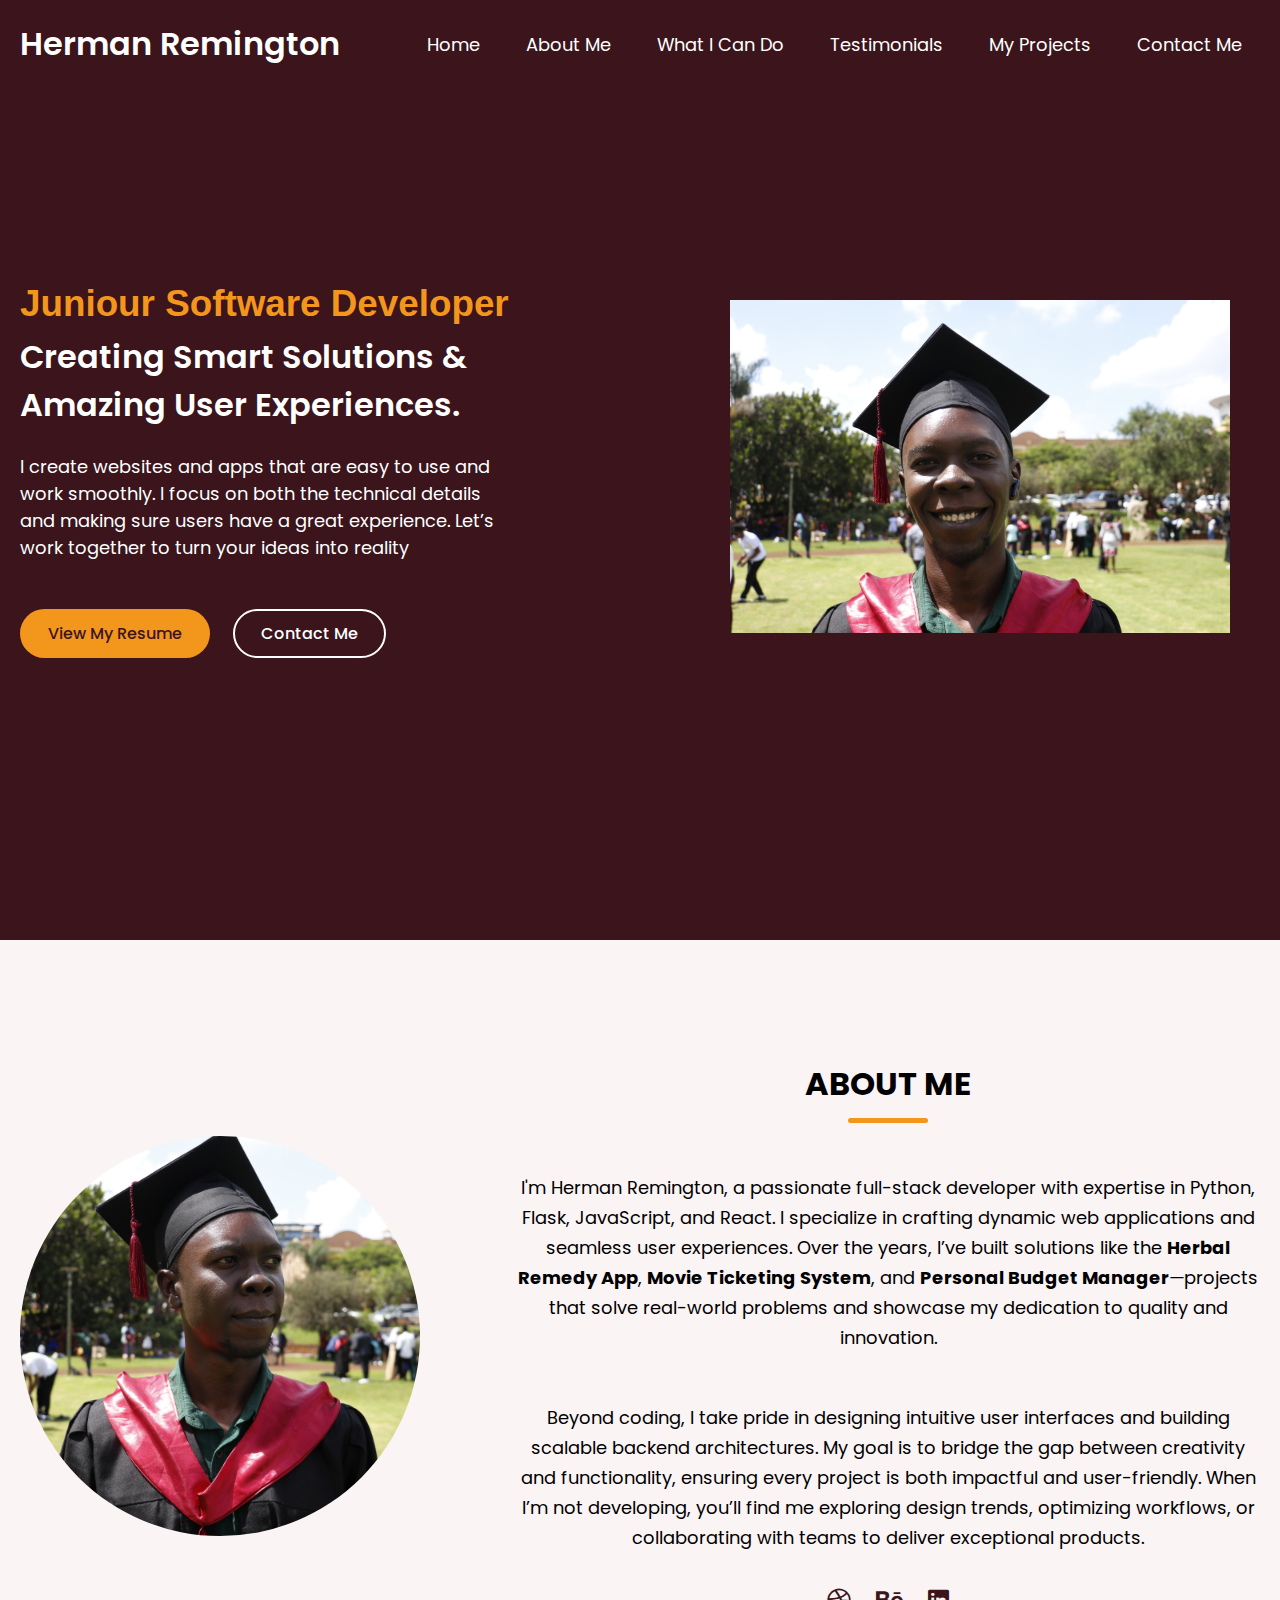
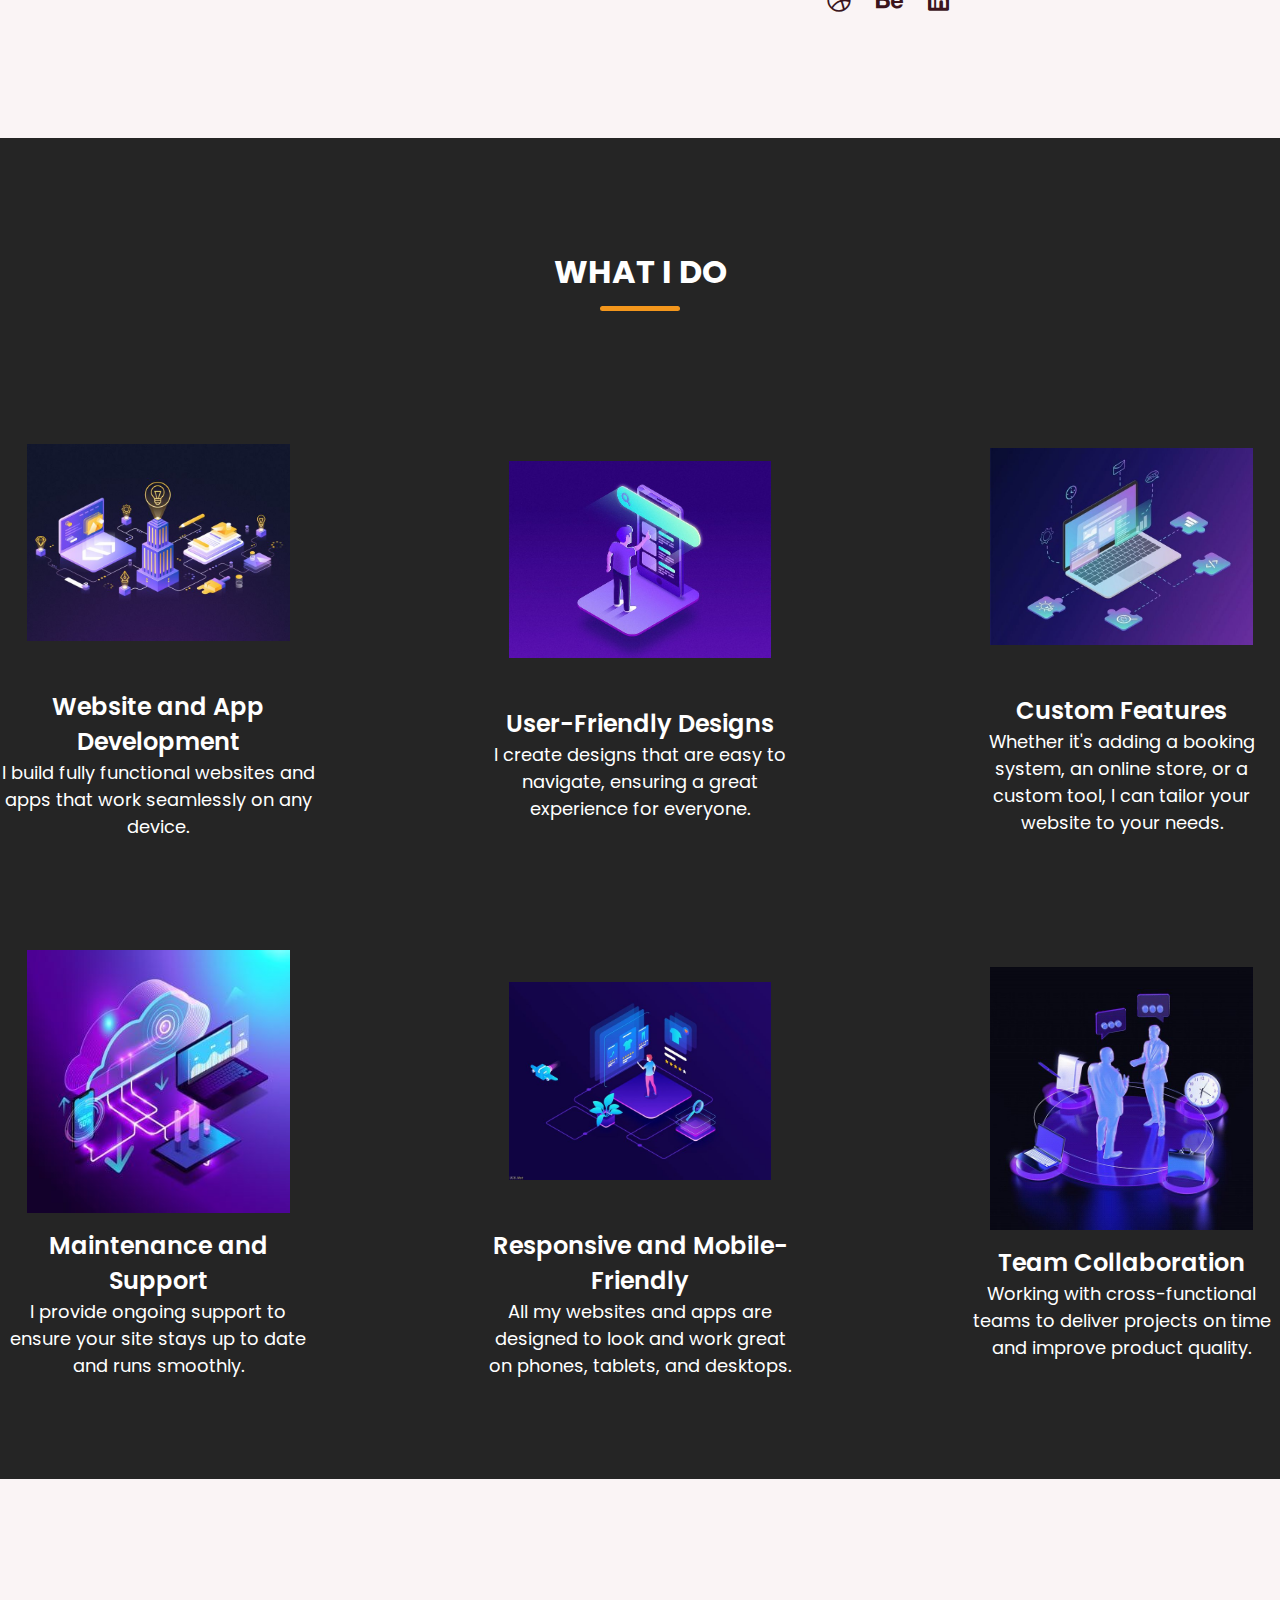
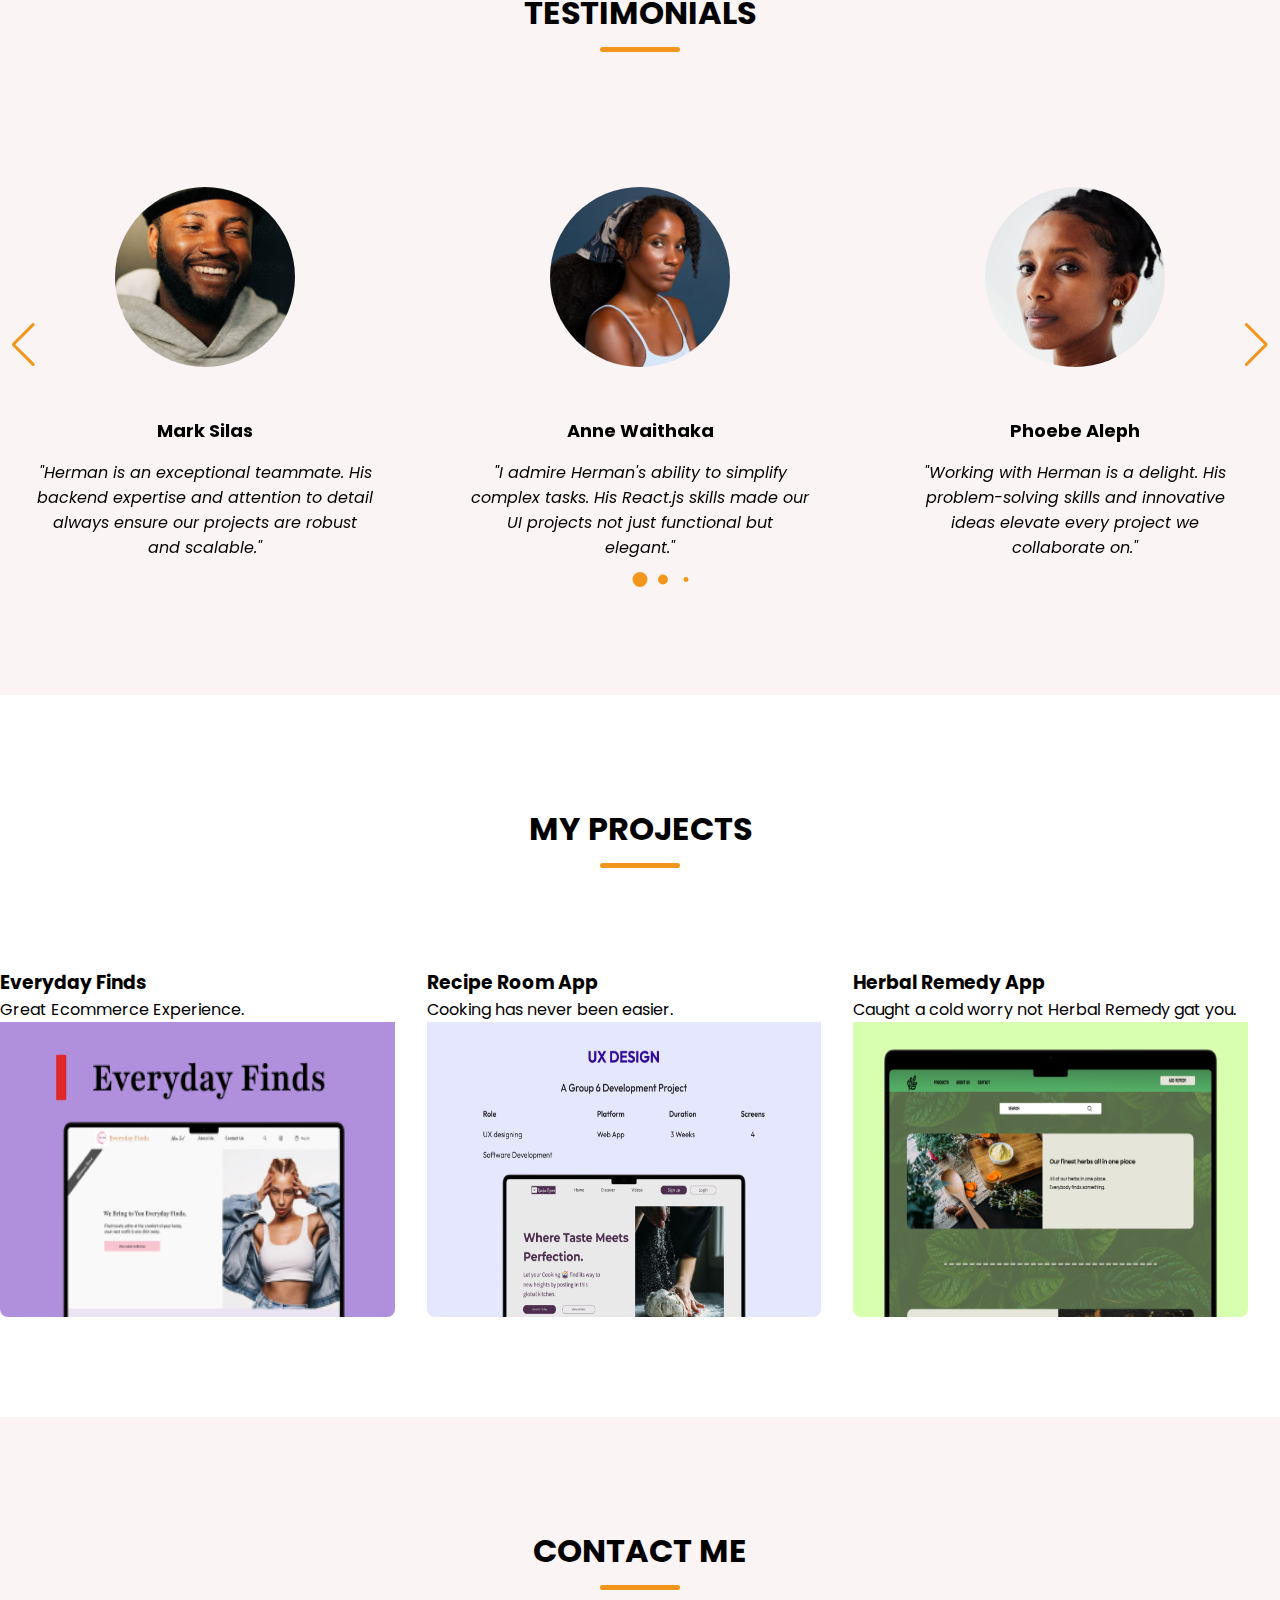
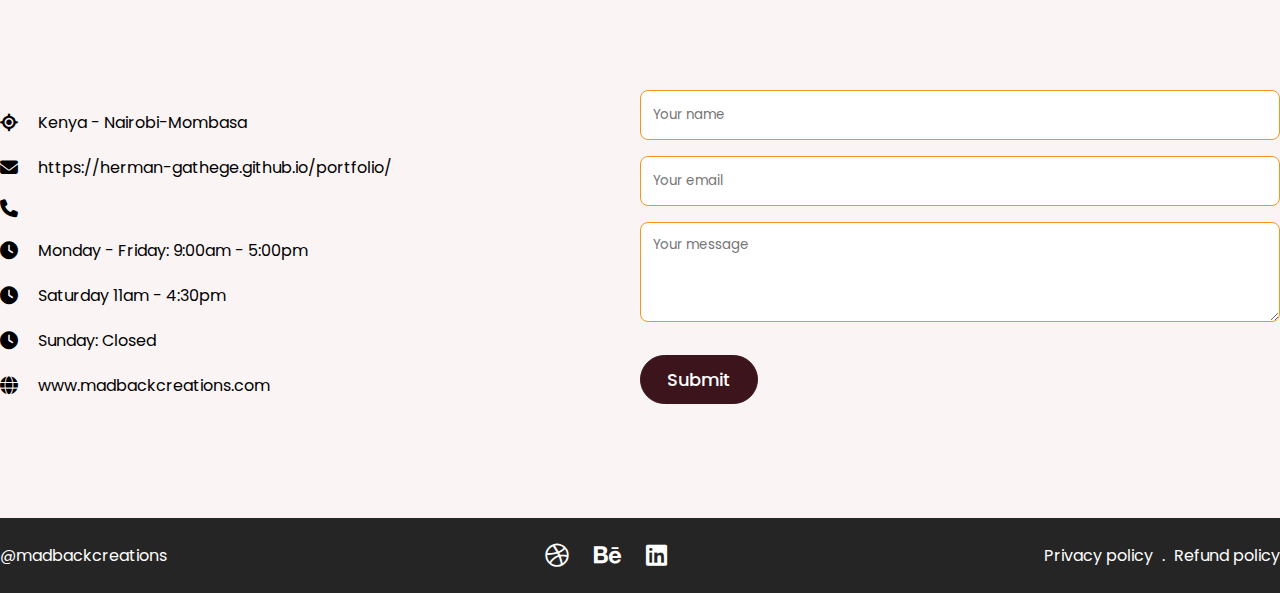
==== index.html @ 22d1d3e4 "made some changes" ====
<!DOCTYPE html>
<!-- Compiled by Herman Gathege -->
<html lang="en">

<head>
  <meta charset="UTF-8">
  <meta name="viewport" content="width=device-width, initial-scale=1.0">
  <title>Herman_Gathege| CodingKenya</title>

  <!-- Linking Font Awesome for icons -->
  <link rel="stylesheet" href="https://cdnjs.cloudflare.com/ajax/libs/font-awesome/6.6.0/css/all.min.css">

  <!-- Linking Swiper -->
  <link rel="stylesheet" href="https://cdn.jsdelivr.net/npm/swiper@11/swiper-bundle.min.css">

  <link rel="stylesheet" href="styles.css">
</head>

<body>
  <!-- Header / Navbar -->
  <header>
    <nav class="navbar selection-content">
      <a href="#" class="nav-logo">
        <h2 class="logo-text">Herman Remington</h2>
      </a>
      <ul class="nav-menu">
        <button id="menu-close-button" class="fas fa-times"></button>
        <li class="nav-item">
          <a href="#" class="nav-link">Home</a>
        </li>
        <li class="nav-item">
          <a href="#about" class="nav-link">About Me</a>
        </li>
        <li class="nav-item">
          <a href="#menu" class="nav-link">What I Can Do</a>
        </li>
        <li class="nav-item">
          <a href="#testimonials" class="nav-link">Testimonials</a>
        </li>
        <li class="nav-item">
          <a href="#gallery" class="nav-link">My Projects</a>
        </li>
        <li class="nav-item">
          <a href="#contact" class="nav-link">Contact Me</a>
        </li>
      </ul>
      <button id="menu-open-button" class="fas fa-bars"></button>
    </nav>
  </header>

  <main>
    <section class="hero-section">
      <div class="section-content">
        <div class="hero-details">
          <h2 class="title">Juniour Software Developer</h2>
          <h3 class="subtitle">Creating Smart Solutions & Amazing User Experiences.</h3>
          <p class="description">I create websites and apps that are easy to use and work smoothly. I focus on both the technical details and making sure users have a great experience. Let’s work together to turn your ideas into reality</p>

          <div class="buttons">
            <a href="documents/Herman Updated Resume.pdf" class="button order-now" >View My Resume</a>
            <a href="#contact" class="button contact-us">Contact Me</a> <!-- Link to Contact Section -->
          </div>
        </div>
        <div class="hero-image-wrapper">
          <img src="images/prof-pic.JPG" alt="" class="hero-image">
        </div>
      </div>
    </section>

    <!-- About me section -->
    <section class="about-section" id="about">
      <div class="section-content">
        <div class="about-image-wrapper">
          <img src="images/prof.JPG" alt="About" class="about-image">
        </div>
        <div class="about-details">
          <h2 class="section-title">About Me</h2>
          <p class="text"> I'm Herman Remington, a passionate full-stack developer with expertise in Python, Flask,
            JavaScript, and React.
            I specialize in crafting dynamic web applications and seamless user experiences. Over the years, I’ve built
            solutions like the <strong>Herbal Remedy App</strong>, <strong>Movie Ticketing System</strong>, and
            <strong>Personal Budget Manager</strong>—projects that solve real-world problems and showcase my dedication
            to quality and innovation.
          </p>

          <p class="text">
            Beyond coding, I take pride in designing intuitive user interfaces and building scalable backend
            architectures.
            My goal is to bridge the gap between creativity and functionality, ensuring every project is both impactful
            and user-friendly. When I’m not developing, you’ll find me exploring design trends, optimizing workflows, or
            collaborating with teams to deliver exceptional products.
          </p>
          <div class="social-link-list">

            <!-- Dribbble -->
            <a href="https://dribbble.com/SiinamTechStudio" target="_blank" class="social-link">
              <i class="fa-brands fa-dribbble"></i>
            </a>

            <!-- Behance -->
            <a href="https://www.behance.net/Herman_Gathege" target="_blank" class="social-link">
              <i class="fa-brands fa-behance"></i>
            </a>

            <!-- Instagram -->
            <!-- <a href="https://www.instagram.com/exampleuser" target="_blank" class="social-link">
              <i class="fa-brands fa-instagram"></i>
            </a> -->

            <!-- LinkedIn -->
            <a href="https://www.linkedin.com/in/herman-gathege" target="_blank" class="social-link">
              <i class="fa-brands fa-linkedin"></i>
            </a>



          </div>
        </div>
      </div>
    </section>

    <!-- What i can do section -->
    <section class="menu-section" id="menu">
      <h2 class="section-title">What I Do</h2>
      <div class="section-content">
        <ul class="menu-list">
          <li class="menu-item">
            <img src="images/Design and Development.jpeg" alt="Hot Beverages" class="menu-image">
            <h3 class="name">Website and App Development</h3>
            <p class="text">I build fully functional websites and apps that work seamlessly on any device.
            </p>
          </li>
          <li class="menu-item">
            <img src="images/user.jpeg" alt="Cold Beverages" class="menu-image">
            <h3 class="name">User-Friendly Designs</h3>
            <p class="text">I create designs that are easy to navigate, ensuring a great experience for everyone.
            </p>
          </li>
          <li class="menu-item">
            <img src="images/custom.jpeg" alt="Refreshments" class="menu-image">
            <h3 class="name">Custom Features</h3>
            <p class="text">Whether it's adding a booking system, an online store, or a custom tool, I can tailor your website to your needs.
            </p>
          </li>
          <li class="menu-item">
            <img src="images/maintenance.jpeg" alt="Special combo" class="menu-image">
            <h3 class="name">Maintenance and Support</h3>
            <p class="text">I provide ongoing support to ensure your site stays up to date and runs smoothly.
            </p>
          </li>
          <li class="menu-item">
              <img src="images/responsive.jpeg" alt="burger & french fries" class="menu-image">
              <h3 class="name">Responsive and Mobile-Friendly</h3>
              <p class="text">All my websites and apps are designed to look and work great on phones, tablets, and desktops.</p>
            </li>
          <li class="menu-item">
            <img src="images/team.jpeg" alt="desserts" class="menu-image">
            <h3 class="name">Team Collaboration</h3>
            <p class="text">Working with cross-functional teams to deliver projects on time and improve product quality.
            </p>
          </li>
          
        </ul>
      </div>
    </section>

    <!-- Testimonials section -->
    <section class="testimonials-section" id="testimonials">
      <h2 class="section-title">Testimonials</h2>
      <div class="section-content">
        <div class="slider-container swiper">
          <div class="slider-wrapper">
            <ul class="testimonials-list swiper-wrapper">
              <li class="testimonial swiper-slide">
                <img src="images/mark-silas.jpg" alt="Mark Silas" class="user-image">
                <h3 class="name">Mark Silas</h3>
                <i class="feedback">"Herman is an exceptional teammate. His backend expertise and attention to detail
                  always ensure our projects are robust and scalable."</i>
              </li>
              <li class="testimonial swiper-slide">
                <img src="images/anne-waithaka.jpg" alt="Anne Waithaka" class="user-image">
                <h3 class="name">Anne Waithaka</h3>
                <i class="feedback">"I admire Herman's ability to simplify complex tasks. His React.js skills made our
                  UI projects not just functional but elegant."</i>
              </li>
              <li class="testimonial swiper-slide">
                <img src="images/phoebe-aleph.jpg" alt="Phoebe Aleph" class="user-image">
                <h3 class="name">Phoebe Aleph</h3>
                <i class="feedback">"Working with Herman is a delight. His problem-solving skills and innovative ideas
                  elevate every project we collaborate on."</i>
              </li>
              <li class="testimonial swiper-slide">
                <img src="images/muktar-abdi.jpg" alt="Muktar Abdi" class="user-image">
                <h3 class="name">Muktar Abdi</h3>
                <i class="feedback">"Herman's leadership and coding expertise are unparalleled. He has an incredible
                  knack for transforming visions into reality."</i>
              </li>
              <li class="testimonial swiper-slide">
                <img src="images/larry-mecha.jpg" alt="Larry Mecha" class="user-image">
                <h3 class="name">Larry Mecha</h3>
                <i class="feedback">"Herman's commitment to excellence is evident in every project. His API design
                  skills are top-notch!"</i>
              </li>

            </ul>
            <div class="swiper-pagination"></div>
            <div class="swiper-slide-button swiper-button-prev"></div>
            <div class="swiper-slide-button swiper-button-next"></div>
          </div>
        </div>
      </div>
    </section>

    <!-- My projects section -->

    <section class="gallery-section" id="gallery">
      <h2 class="section-title">My Projects</h2>
      <div class="section-content">
        <ul class="gallery-list">

          <li class="gallery-item">
            <div class="project-details">
              <h3>Everyday Finds</h3>
              <p>Great Ecommerce Experience.</p>
            </div>
            <a href="project3.html" >

              <img src="images/everyday.png" alt="Gallery" class="gallery-image">
            </a>

          </li>

          <li class="gallery-item">
            <div class="project-details">
              <h3>Recipe Room App</h3>
              <p>Cooking has never been easier.</p>
            </div>
            <a href="project2.html" >

              <img src="images/recipe-room.png" alt="Gallery" class="gallery-image">
            </a>

          </li>

          <li class="gallery-item">
            <div class="project-details">
              <h3>Herbal Remedy App</h3>
              <p>Caught a cold worry not Herbal Remedy gat you.</p>
            </div>
            <a href="project1.html" >

              <img src="images/herbal-repo.png" alt="Gallery" class="gallery-image">
            </a>

          </li>







          <!-- <li class="gallery-item">
              <img src="images/gallery-3.jpg" alt="Gallery" class="gallery-image">
            </li> -->

          <!-- <li class="gallery-item">
              <img src="images/gallery-4.jpg" alt="Gallery" class="gallery-image">
            </li> -->

          <!-- <li class="gallery-item">
              <img src="images/gallery-5.jpg" alt="Gallery" class="gallery-image">
            </li> -->

          <!-- <li class="gallery-item">
              <img src="images/gallery-6.jpg" alt="Gallery" class="gallery-image">
            </li> -->
        </ul>
      </div>
    </section>

    <!-- Contact section -->
    <section class="contact-section" id="contact">
      <h2 class="section-title">Contact Me</h2>
      <div class="section-content">
        <ul class="contact-info-list">
          <li class="contact-info">
            <i class="fa-solid fa-location-crosshairs"></i>
            <p>Kenya - Nairobi-Mombasa</p>
          </li>
          <li class="contact-info">
            <i class="fa-solid fa-envelope"></i>
            <p>https://herman-gathege.github.io/portfolio/</p>

          <li class="contact-info">
            <i class="fa-solid fa-phone"></i>
            <!-- <p>+25408756432</p> -->
          </li>

          <li class="contact-info">
            <i class="fa-solid fa-clock"></i>
            <p>Monday - Friday: 9:00am - 5:00pm</p>
          </li>
          <li class="contact-info">
            <i class="fa-solid fa-clock"></i>
            <p>Saturday 11am - 4:30pm</p>
          </li>
          <li class="contact-info">
            <i class="fa-solid fa-clock"></i>
            <p>Sunday: Closed</p>
          </li>
          <li class="contact-info">
            <i class="fa-solid fa-globe"></i>
            <p>www.madbackcreations.com</p>
          </li>
        </ul>
        <!-- <form action="#" class="contact-form">
              <input type="text" placeholder="Your name" class="form-input" required>
              <input type="email" placeholder="Your email" class="form-input" required>
              <textarea placeholder="Your message" class="form-input" required></textarea>
              <button class="submit-button">Submit</button>
            </form> -->

        <form action="https://formspree.io/f/xgvebglk" method="POST" class="contact-form">
          <input type="text" name="name" placeholder="Your name" class="form-input" required>
          <input type="email" name="email" placeholder="Your email" class="form-input" required>
          <textarea name="message" placeholder="Your message" class="form-input" required></textarea>
          <button type="submit" class="submit-button">Submit</button>
        </form>

      </div>
    </section>

    <!-- Footer section -->
    <footer class="footer-section">
      <div class="section-content">
        <p class="copyright-text">@madbackcreations</p>

        <div class="social-link-list">
          <!-- Dribbble -->
          <a href="https://dribbble.com/SiinamTechStudio" target="_blank" class="social-link">
            <i class="fa-brands fa-dribbble"></i>
          </a>

          <!-- Behance -->
          <a href="https://www.behance.net/Herman_Gathege" target="_blank" class="social-link">
            <i class="fa-brands fa-behance"></i>
          </a>

          <!-- Instagram -->
          <!-- <a href="https://www.instagram.com/exampleuser" target="_blank" class="social-link">
            <i class="fa-brands fa-instagram"></i>
          </a> -->

          <!-- LinkedIn -->
          <a href="https://www.linkedin.com/in/herman-gathege" target="_blank" class="social-link">
            <i class="fa-brands fa-linkedin"></i>
          </a>
        </div>

        <p class="policy-text">
          <a href="#" class="policy-link">Privacy policy</a>
          <span class="separator">.</span>
          <a href="#" class="policy-link">Refund policy</a>

        </p>
      </div>
    </footer>
  </main>

  <!-- Linking Swiper script -->
  <script src="https://cdn.jsdelivr.net/npm/swiper@11/swiper-bundle.min.js"></script>

  <!-- Linking custom script -->
  <script src="script.js"></script>
</body>

</html>
---- styles.css ----
/* importing Google fonts*/
@import url('https://fonts.googleapis.com/css2?family=Miniver&family=Poppins:wght@300;400;500;600;700;800;900&display=swap');

* {
  margin: 0;
  padding: 0;
  box-sizing: border-box;
  font-family: "Poppins", sans-serif;
}

:root{
  /*Colors  */
  --white-color: #fff;
  --dark-color: #252525;
  --primary-color: #3b141c;
  --secondary-color: #f3961c;
  --light-pink-color: #faf4f5;
  --medium-grey-color: #ccc;

  /* font size */
  --font-size-s: 0.9rem;
  --font-size-n: 1rem;
  --font-size-m: 1.12rem;
  --font-size-1: 1.5rem;
  --font-size-x1: 2rem;
  --font-size-xx1: 2.3rem;

  /* font weight */
  --font-weight-normal: 400;
  --font-weight-medium: 500;
  --font-weight-semibold: 600;
  --font-weight-bold: 700;

  /* Border radius */
  --border-radius-s: 8px;
  --border-radius-m: 30px;
  --border-radius-circle: 100%;

  /* Site max width */
  --site-max-width: 1300px;

}

html {
  scroll-behavior: smooth;
}

/* styling for whole site */

ul{
  list-style: none;
}

a{
  text-decoration: none;
}

button{
  cursor: pointer;
  border: none;
  background: none;
}

img{
  width: 100%;
}

.selection-content{
  margin: 0 auto;
  padding: 0 20px;
  max-width: var(--site-max-width);
}

.section-title{
  text-align: center;
  padding: 60px 0 100px;
  text-transform: uppercase;
  font-size: var(--font-size-x1);
}

.section-title::after {
  content: "";
  width: 80px;
  height: 5px;
  display: block;
  margin: 10px auto 0;
  border-radius: var(--border-radius-s);
  background: var(--secondary-color);
}

/* navbar styling */
header{
  position: fixed;
  width: 100%;
  z-index: 5;
  background: var(--primary-color);
}

header .navbar{
  display: flex;
  padding: 20px;
  align-items: center;
  justify-content: space-between;
}

.navbar .nav-logo .logo-text{
  color: var(--white-color);
  font-size: var(--font-size-x1);
  font-weight: var(--font-weight-semibold);
}

/* .nav-logo{
  font-size: var(--font-size-s);
} */

.navbar .nav-menu{
  display: flex;
  gap: 10px;
}

.navbar .nav-menu .nav-link{
  padding: 10px 18px;
  color: var(--white-color);
  font-size: var(--font-size-m);
  border-radius: var(--border-radius-m);
  transition: 0.3s ease;
}

.navbar .nav-menu .nav-link:hover{
  background: var(--secondary-color);
  color: var(--primary-color);
}

.navbar :where(#menu-close-button, #menu-open-button){
  display: none;

}

/* Hero section styling */
.hero-section{
  min-height: 100vh;
  background: var(--primary-color);
  padding: 20px;

}

.hero-section .section-content{
  display: flex;
  align-items: center;
  min-height: 100vh;
  color: var(--white-color);
  justify-content: space-between;
}

.hero-section .hero-details .title{
  font-size: var(--font-size-xx1);
  color: var(--secondary-color);
  font-family:  sans-serif;
}

.hero-section .hero-details .subtitle{
  margin-top: 8px;
  max-width: 70%;
  font-size: var(--font-size-x1);
  font-weight: var(--font-weight-semibold);
}

.hero-section .hero-details .description{
  max-width: 70%;
  margin: 24px 0 48px;
  font-size: var(--font-size-m);
}

.hero-section .hero-details .buttons{
  display: flex;
  gap: 23px;
}

.hero-section .hero-details .button{
  padding: 10px 26px;
  border: 2px solid transparent;
  color: var(--primary-color);
  border-radius: var(--border-radius-m);
  background: var(--secondary-color);
  font-weight: var(--font-weight-medium);
  transition: 0.3s ease;
}

.hero-section .hero-details .button:hover,
.hero-section .hero-details .contact-us
{
  color: var(--white-color);
  border-color: var(--white-color);
  background: transparent;
}

.hero-section .hero-details .contact-us:hover{
  color: var(--primary-color);
  border-color: var(--seconary-color);
  background: var(--secondary-color);
}


.hero-section .hero-image-wrapper{
  max-width: 500px;
  margin-right: 30px;
}


/* About section */
.about-section {
  padding: 120px 20px;
  background:var(--light-pink-color);
}

.about-section .section-content{
  display: flex;
  gap: 50px;
  align-items: center;
  justify-content: space-between;
}

.about-section .about-image-wrapper .about-image{
  width: 400px;
  height: 400px;
  object-fit: cover;
  border-radius: var(--border-radius-circle);
}

.about-section .about-details .section-title{
  padding: 0;
}

.about-section .about-details {
  max-width: 60%;
}

.about-section .about-details .text{
  line-height: 30px;
  margin: 50px 0 30px;
  text-align: center;
  font-size: var(--font-size-m);
}

.about-section .social-link-list{
  display: flex;
  gap: 25px;
  justify-content: center;
}

.about-section .social-link-list .social-link{
  color: var(--primary-color);
  font-size: var(--font-size-1);
  transition: 0.2s ease;
}

.about-section .social-link-list .social-link:hover{
  color: var(--secondary-color);

}

/* menu section */
.menu-section{
  color: var(--white-color);
  background: var(--dark-color);
  padding: 50px 0 100px;
}

.menu-section .menu-list{
  display: flex;
  flex-wrap: wrap;
  gap: 110px;
  align-items: center;
  justify-content: space-between;
}

.menu-section .menu-list .menu-item{
  display: flex;
  align-items: center;
  text-align: center;
  flex-direction: column;
  justify-content: space-between;
  width: calc(100% / 3 - 110px);
}

.menu-section .menu-list .menu-item .menu-image{
  max-width: 83%;
  aspect-ratio: 1;
  margin-bottom: 15px;
  object-fit: contain;
}

.menu-section .menu-list .menu-item .name{
  margin: 12px o;
  font-size: var(--font-size-1);
  font-weight: var(--font-weight-semibold);
}

.menu-section .menu-list .menu-item .text{
  font-size: var(--font-size-m);
}

/* Testimonial section */
.testimonials-section{
  padding: 50px 0 100px;
  background: var(--light-pink-color);
}

.testimonials-section .slider-wrapper{
  overflow: hidden;
  background: var(--light-pink-color);
}

.testimonials-section .testimonial{
  user-select: none;
  display: flex;
  padding: 35px;
  text-align: center;
  flex-direction: column;
  align-items: center;
}

.testimonials-section .testimonial .user-image{
  width: 180px;
  height: 180px;
  object-fit: cover;
  margin-bottom: 50px;
  border-radius: var(--border-radius-circle);
}

.testimonials-section .testimonial .name{
  margin-bottom: 16px;
  font-size: var(--font-size-m);
}

.testimonials-section .testimonial .feedback{
  line-height: 25px;
}

.testimonials-section .swiper-pagination-bullet{
  width: 15px;
  height: 15px;
  opacity: 1;
  background: var(--secondary-color);
}

.testimonials-section .swiper-slide-button {
  margin-top: -50px;
  color: var(--secondary-color);
  transition: 0.3s ease;
}

.testimonials-section .swiper-slide-button:hover {
  color: var(--primary-color);
} 

.gallery-section{
  padding: 50px 0 100px;
}

.gallery-section .gallery-list{
  display: flex;
  flex-wrap: wrap;
  gap: 32px;
}

.gallery-section .gallery-list .gallery-item{
  overflow: hidden;
  border-radius: var(--border-radius-s);
  width: calc(100% / 3 - 32px);
}

.gallery-section .gallery-item .gallery-image{
  width: 100%;
  height: 100%;
  cursor: zoom-in;
  transition: 0.3s ease;
}

.gallery-section .gallery-item:hover .gallery-image{
  transform: scale(1.3);
}

/* Contact submit section */
.contact-section{
  padding: 50px 0 100px;
  background: var(--light-pink-color);

}

.contact-section .section-content {
  display: flex;
  gap: 48px;
  align-items: flex-start;
  justify-content: space-between;
}

.contact-section .contact-info-list .contact-info{
  display: flex;
  gap: 20px;
  margin: 20px 0;
  align-items: center;
}

.contact-section .contact-info-list .contact-info i{
  font-size: var(--font-size-m);
}

.contact-section .contact-form  .form-input {
  width: 100%;
  height: 50px;
  padding: 0 12px;
  outline: none;
  margin-bottom: 16px;
  background: var(--white-color);
  border-radius: var(--border-radius-s);
  border: 1px solid var(--secondary-color);
}


.contact-section .contact-form {
  max-width: 50%;
}

.contact-section .contact-form .form-input:focus {
  background-color: var(--secondary-color);

}

.contact-section .contact-form textarea.form-input{
  height: 100px;
  padding: 12px;
  resize: vertical;
}

.contact-section .contact-form .submit-button {
  padding: 10px 26px;
  margin-top: 10px;
  color: var(--white-color);
  font-size: var(--font-size-m);
  font-weight: var(--font-weight-medium);
  background: var(--primary-color);
  border-radius: var(--border-radius-m);
  border: 1px solid var(--primary-color);
  transition: 0.3s ease;
}

.contact-section .contact-form .submit-button:hover {
  color: var(--primary-color);
  background: transparent;
}

/* Footer section */
.footer-section {
  padding: 20px 0;
  background: var(--dark-color);
}

.footer-section .section-content {
  display: flex;
  align-items: center;
  justify-content: space-between;
}

.footer-section :where(.copyright-text, .social-link, .policy-link) {
  color: var(--white-color);
  transition: 0.2s ease;
}

.footer-section .social-link-list{
  display: flex;
  gap: 25px;
}

.footer-section .social-link-list .social-link {
  font-size: var(--font-size-1);
}

.footer-section .social-link-list .social-link:hover, .footer-section .policy-text .policy-link:hover  {
  color: var(--secondary-color);
}

.footer-section .policy-text .separator {
margin: 0 5px;
color: var(--white-color);
}


/* Responsive media query code for max width 1024px */
@media screen and (max-width: 1024px) {
  .menu-section .menu-list{
    gap: 60px;

  }

  .menu-section .menu-list .menu-item{
    width: calc(100% / 3 - 60px);

  }
}

/* Responsive media query code for max width 900px */
@media screen and (max-width: 900px) {

  :root{
  --font-size-m: 1rem;
  --font-size-1: 1.3rem;
  --font-size-x1: 1.5rem;
  --font-size-xx1: 1.8rem;
  }

  body.show-mobile-menu header::before{
    content: "*";
    position: fixed;
    left: 0;
    top: 0;
    height: 100%;
    width: 100%;
    backdrop-filter: blur(5px);
    background: rgba(0, 0, 0, 0.2);
  }

  .navbar :where(#menu-close-button, #menu-open-button){
    display: block;
    font-size: var(--font-size-1);
  }

  .navbar #menu-close-button{
    position: absolute;
    right: 30px;
    top: 30px;
  }

  .navbar #menu-open-button{
    color: var(--white-color);
  }


  .navbar .nav-menu{
    display: block;
    position: fixed;
    left: -300px;
    top: 0;
    width: 300px;
    height: 100%;
    display: flex;
    flex-direction: column;
    align-items: center;
    padding-top: 100px;
    background: var(--white-color);
    transition: left 0.2s ease;
  }

  body.show-mobile-menu .navbar .nav-menu{
    left: 0;
  }

  .navbar .nav-menu .nav-link{
    color: var(--dark-color);
    display: block;
    margin-top: 17px;
    font-size: var(--font-size-1);
  }

  .hero-section .section-content{
    gap: 50px;
    text-align: center;
    padding: 30px 20px 20px;
    flex-direction: column-reverse;
    justify-content: center;
  }


  .hero-section .hero-details :is(.subtitle, .description), .about-section .about-details,   .contact-section .contact-form {
    max-width: 100%;
  }

  .hero-section .hero-details .button{
    justify-content: center;
  }

  .hero-section .hero-image-wrapper{
    max-width: 270px;
    margin-right: 0;
  }

  .about-section .section-content{
    gap: 70px;
    flex-direction: column-reverse;
  }

  .about-section .about-image-wrapper .about-image{
    width: 100%;
    height: 100%;
    max-width: 250px;
    aspect-ratio: 1;
  }

  .menu-section .menu-list{
    gap: 30px;

  }

  .menu-section .menu-list .menu-item{
    width: calc(100% / 2 - 30px);

  }

  .menu-section .menu-list .menu-item .menu-image{
    max-width: 200px;
  }

  .gallery-section .gallery-list .gallery-item{
    gap: 30px;
  }


  .gallery-section .gallery-list .gallery-item{
    width: calc(100% / 2 - 30px);
  }

  .contact-section .section-content{
    align-items: center;
    flex-direction: column-reverse;
  }

}


/* Responsive media query code for max width 640px */
@media screen and (max-width: 640px) {
  .menu-section .menu-list{
    gap: 60px;
  }

  .menu-section .menu-list .menu-item, 
  .gallery-section .gallery-list .gallery-item {
    width: 100%;
  }

  .testimonials-section .slider-wrapper{
    margin: 0 0 30px;
  }

  .testimonials-section .swiper-slide-button {
    display: none;
  }

  .footer-section .section-content{
    flex-direction: column;
    gap: 20px;
  }
}
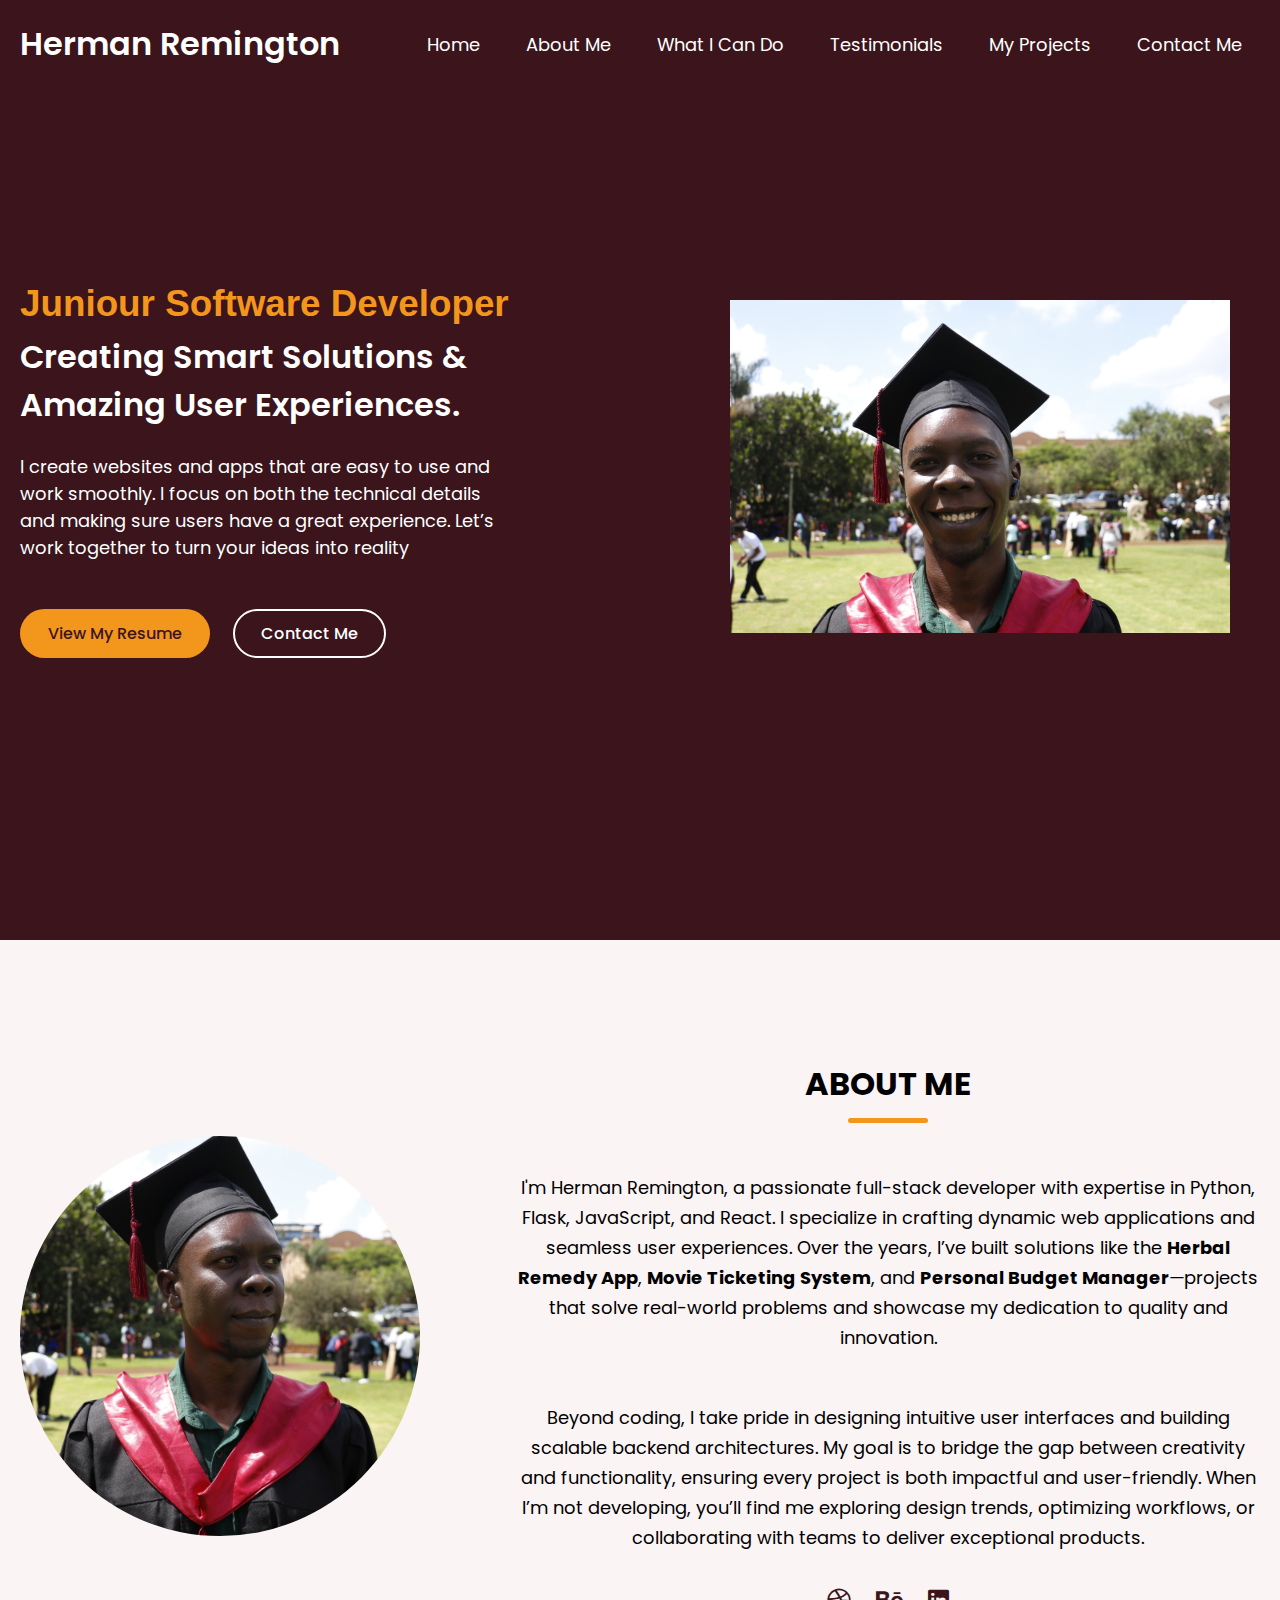
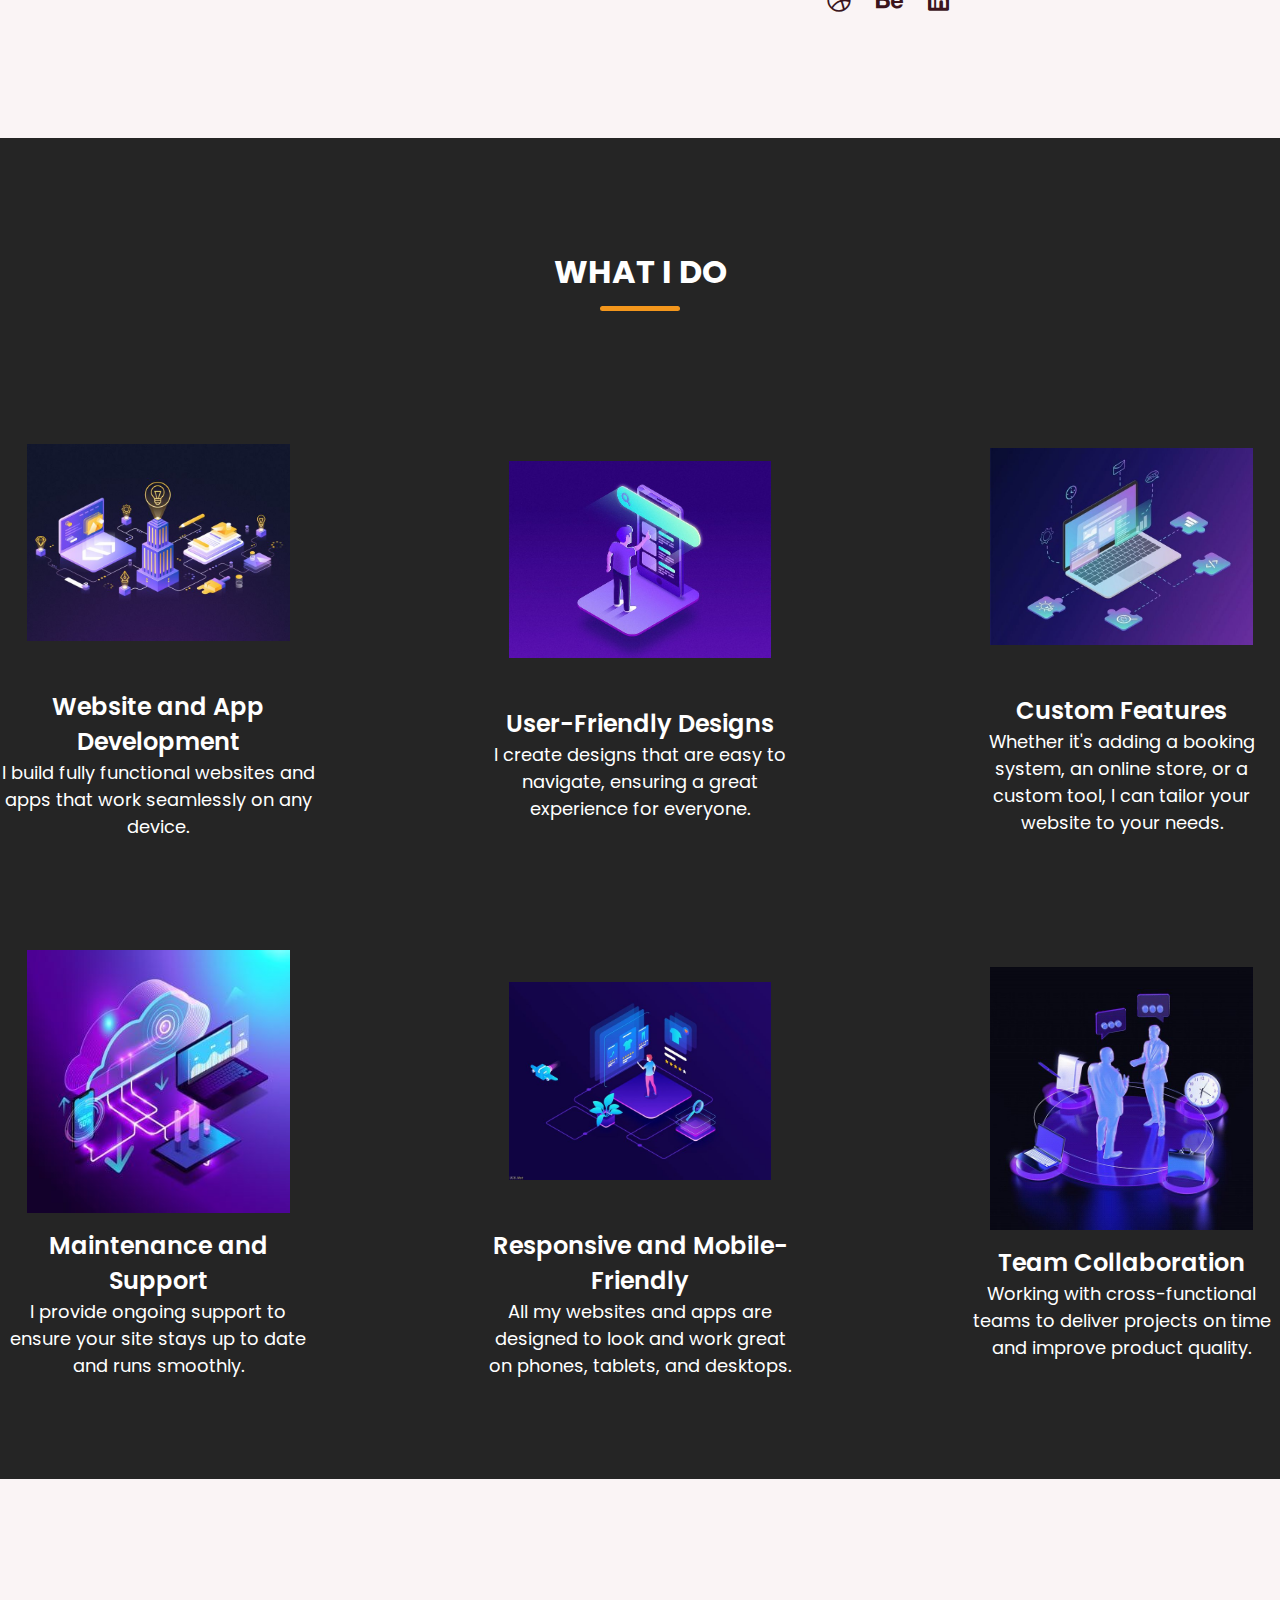
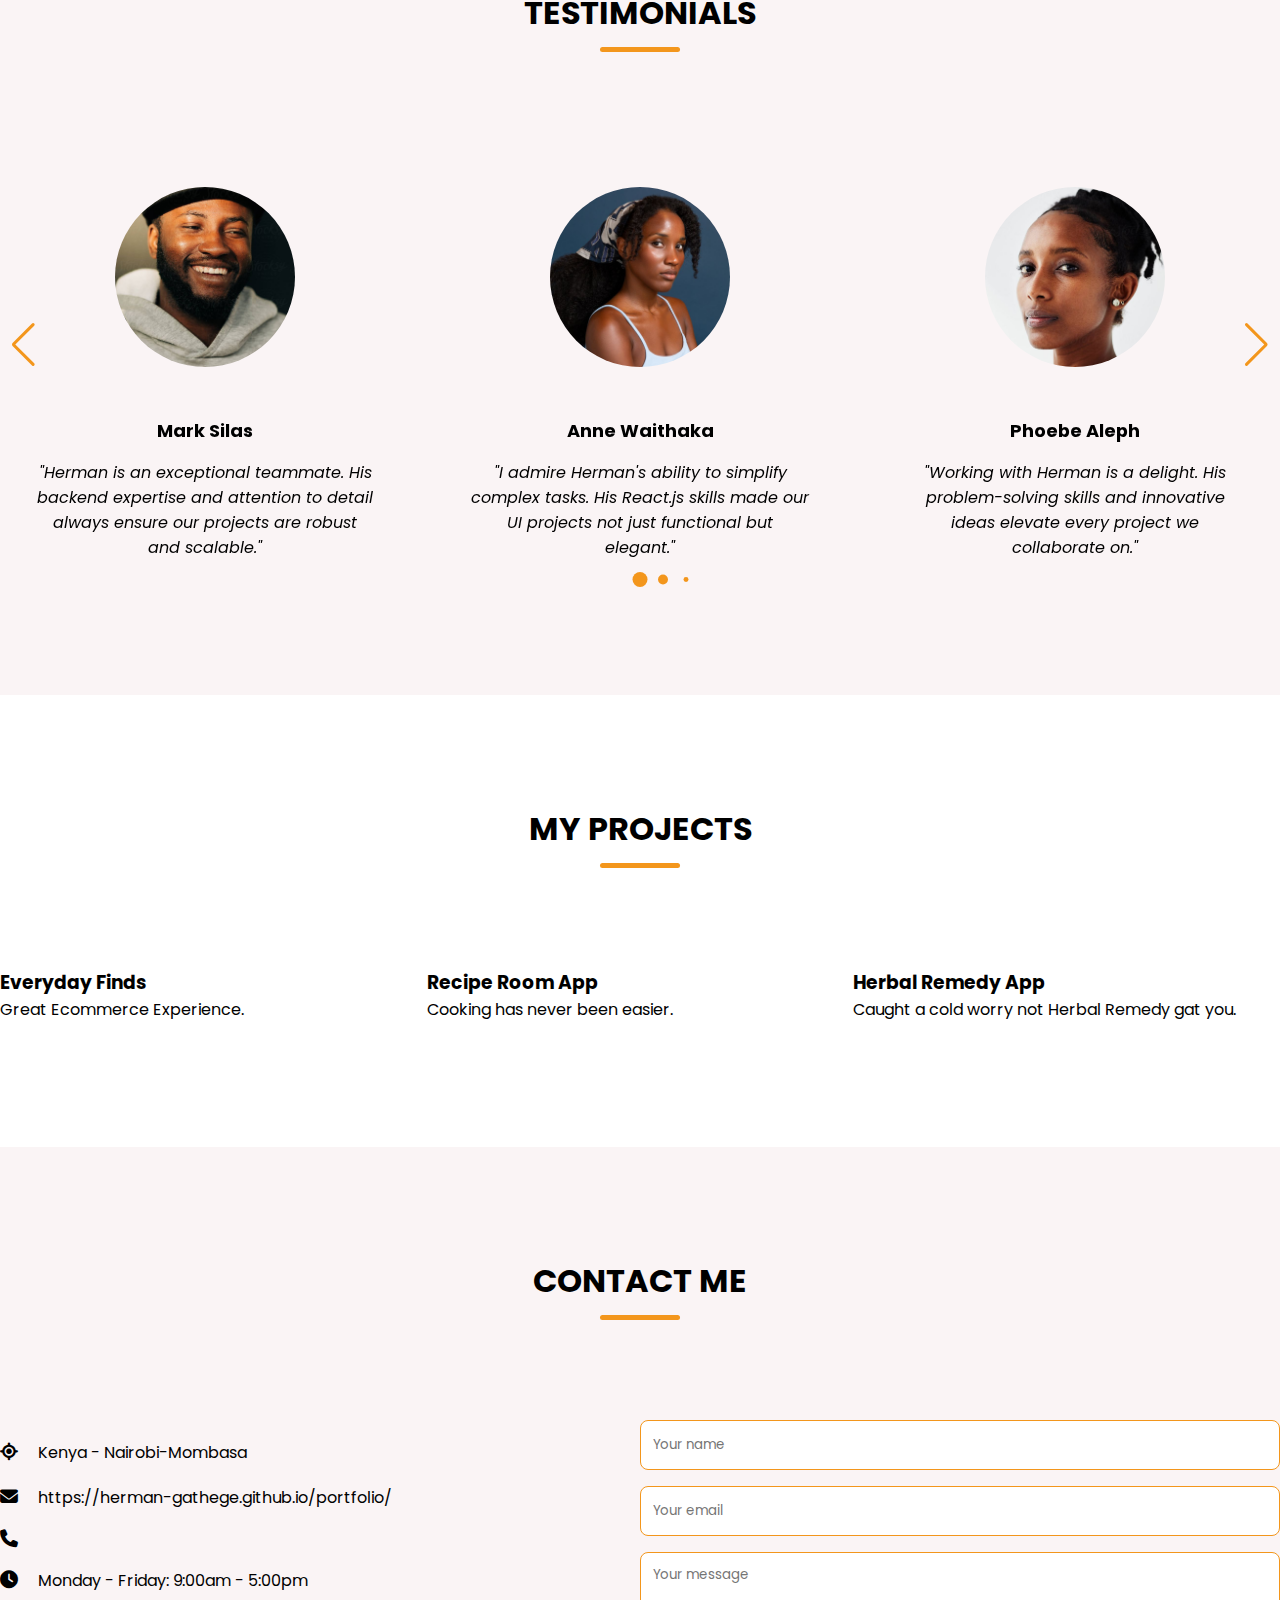
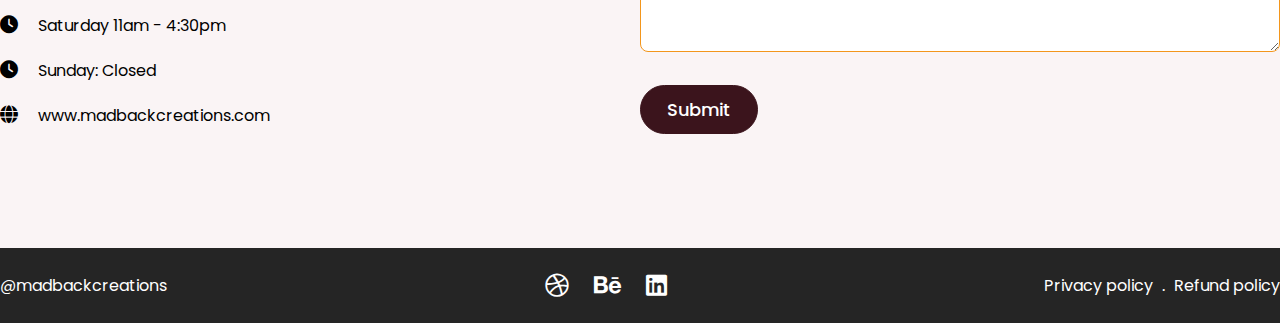
==== commit 497867a6: "added lazy loading" ====
--- a/index.html
+++ b/index.html
@@ -62,7 +62,7 @@
           </div>
         </div>
         <div class="hero-image-wrapper">
-          <img src="images/prof-pic.JPG" alt="" class="hero-image">
+          <img src="images/prof-pic.JPG" alt="" class="hero-image" loading="lazy">
         </div>
       </div>
     </section>
@@ -71,7 +71,7 @@
     <section class="about-section" id="about">
       <div class="section-content">
         <div class="about-image-wrapper">
-          <img src="images/prof.JPG" alt="About" class="about-image">
+          <img src="images/prof.JPG" alt="About" class="about-image" loading="lazy">
         </div>
         <div class="about-details">
           <h2 class="section-title">About Me</h2>
@@ -125,36 +125,36 @@
       <div class="section-content">
         <ul class="menu-list">
           <li class="menu-item">
-            <img src="images/Design and Development.jpeg" alt="Hot Beverages" class="menu-image">
+            <img src="images/Design and Development.jpeg" alt="Hot Beverages" class="menu-image" loading="lazy">
             <h3 class="name">Website and App Development</h3>
             <p class="text">I build fully functional websites and apps that work seamlessly on any device.
             </p>
           </li>
           <li class="menu-item">
-            <img src="images/user.jpeg" alt="Cold Beverages" class="menu-image">
+            <img src="images/user.jpeg" alt="Cold Beverages" class="menu-image" loading="lazy">
             <h3 class="name">User-Friendly Designs</h3>
             <p class="text">I create designs that are easy to navigate, ensuring a great experience for everyone.
             </p>
           </li>
           <li class="menu-item">
-            <img src="images/custom.jpeg" alt="Refreshments" class="menu-image">
+            <img src="images/custom.jpeg" alt="Refreshments" class="menu-image" loading="lazy">
             <h3 class="name">Custom Features</h3>
             <p class="text">Whether it's adding a booking system, an online store, or a custom tool, I can tailor your website to your needs.
             </p>
           </li>
           <li class="menu-item">
-            <img src="images/maintenance.jpeg" alt="Special combo" class="menu-image">
+            <img src="images/maintenance.jpeg" alt="Special combo" class="menu-image" loading="lazy">
             <h3 class="name">Maintenance and Support</h3>
             <p class="text">I provide ongoing support to ensure your site stays up to date and runs smoothly.
             </p>
           </li>
           <li class="menu-item">
-              <img src="images/responsive.jpeg" alt="burger & french fries" class="menu-image">
+              <img src="images/responsive.jpeg" alt="burger & french fries" class="menu-image" loading="lazy">
               <h3 class="name">Responsive and Mobile-Friendly</h3>
               <p class="text">All my websites and apps are designed to look and work great on phones, tablets, and desktops.</p>
             </li>
           <li class="menu-item">
-            <img src="images/team.jpeg" alt="desserts" class="menu-image">
+            <img src="images/team.jpeg" alt="desserts" class="menu-image" loading="lazy">
             <h3 class="name">Team Collaboration</h3>
             <p class="text">Working with cross-functional teams to deliver projects on time and improve product quality.
             </p>
@@ -172,31 +172,31 @@
           <div class="slider-wrapper">
             <ul class="testimonials-list swiper-wrapper">
               <li class="testimonial swiper-slide">
-                <img src="images/mark-silas.jpg" alt="Mark Silas" class="user-image">
+                <img src="images/mark-silas.jpg" alt="Mark Silas" class="user-image" loading="lazy">
                 <h3 class="name">Mark Silas</h3>
                 <i class="feedback">"Herman is an exceptional teammate. His backend expertise and attention to detail
                   always ensure our projects are robust and scalable."</i>
               </li>
               <li class="testimonial swiper-slide">
-                <img src="images/anne-waithaka.jpg" alt="Anne Waithaka" class="user-image">
+                <img src="images/anne-waithaka.jpg" alt="Anne Waithaka" class="user-image" loading="lazy">
                 <h3 class="name">Anne Waithaka</h3>
                 <i class="feedback">"I admire Herman's ability to simplify complex tasks. His React.js skills made our
                   UI projects not just functional but elegant."</i>
               </li>
               <li class="testimonial swiper-slide">
-                <img src="images/phoebe-aleph.jpg" alt="Phoebe Aleph" class="user-image">
+                <img src="images/phoebe-aleph.jpg" alt="Phoebe Aleph" class="user-image" loading="lazy">
                 <h3 class="name">Phoebe Aleph</h3>
                 <i class="feedback">"Working with Herman is a delight. His problem-solving skills and innovative ideas
                   elevate every project we collaborate on."</i>
               </li>
               <li class="testimonial swiper-slide">
-                <img src="images/muktar-abdi.jpg" alt="Muktar Abdi" class="user-image">
+                <img src="images/muktar-abdi.jpg" alt="Muktar Abdi" class="user-image" loading="lazy">
                 <h3 class="name">Muktar Abdi</h3>
                 <i class="feedback">"Herman's leadership and coding expertise are unparalleled. He has an incredible
                   knack for transforming visions into reality."</i>
               </li>
               <li class="testimonial swiper-slide">
-                <img src="images/larry-mecha.jpg" alt="Larry Mecha" class="user-image">
+                <img src="images/larry-mecha.jpg" alt="Larry Mecha" class="user-image" loading="lazy">
                 <h3 class="name">Larry Mecha</h3>
                 <i class="feedback">"Herman's commitment to excellence is evident in every project. His API design
                   skills are top-notch!"</i>
@@ -225,7 +225,7 @@
             </div>
             <a href="project3.html" >
 
-              <img src="images/everyday.png" alt="Gallery" class="gallery-image">
+              <img src="images/everyday.png" alt="Gallery" class="gallery-image" loading="lazy">
             </a>
 
           </li>
@@ -237,7 +237,7 @@
             </div>
             <a href="project2.html" >
 
-              <img src="images/recipe-room.png" alt="Gallery" class="gallery-image">
+              <img src="images/recipe-room.png" alt="Gallery" class="gallery-image" loading="lazy">
             </a>
 
           </li>
@@ -249,7 +249,7 @@
             </div>
             <a href="project1.html" >
 
-              <img src="images/herbal-repo.png" alt="Gallery" class="gallery-image">
+              <img src="images/herbal-repo.png" alt="Gallery" class="gallery-image" loading="lazy">
             </a>
 
           </li>
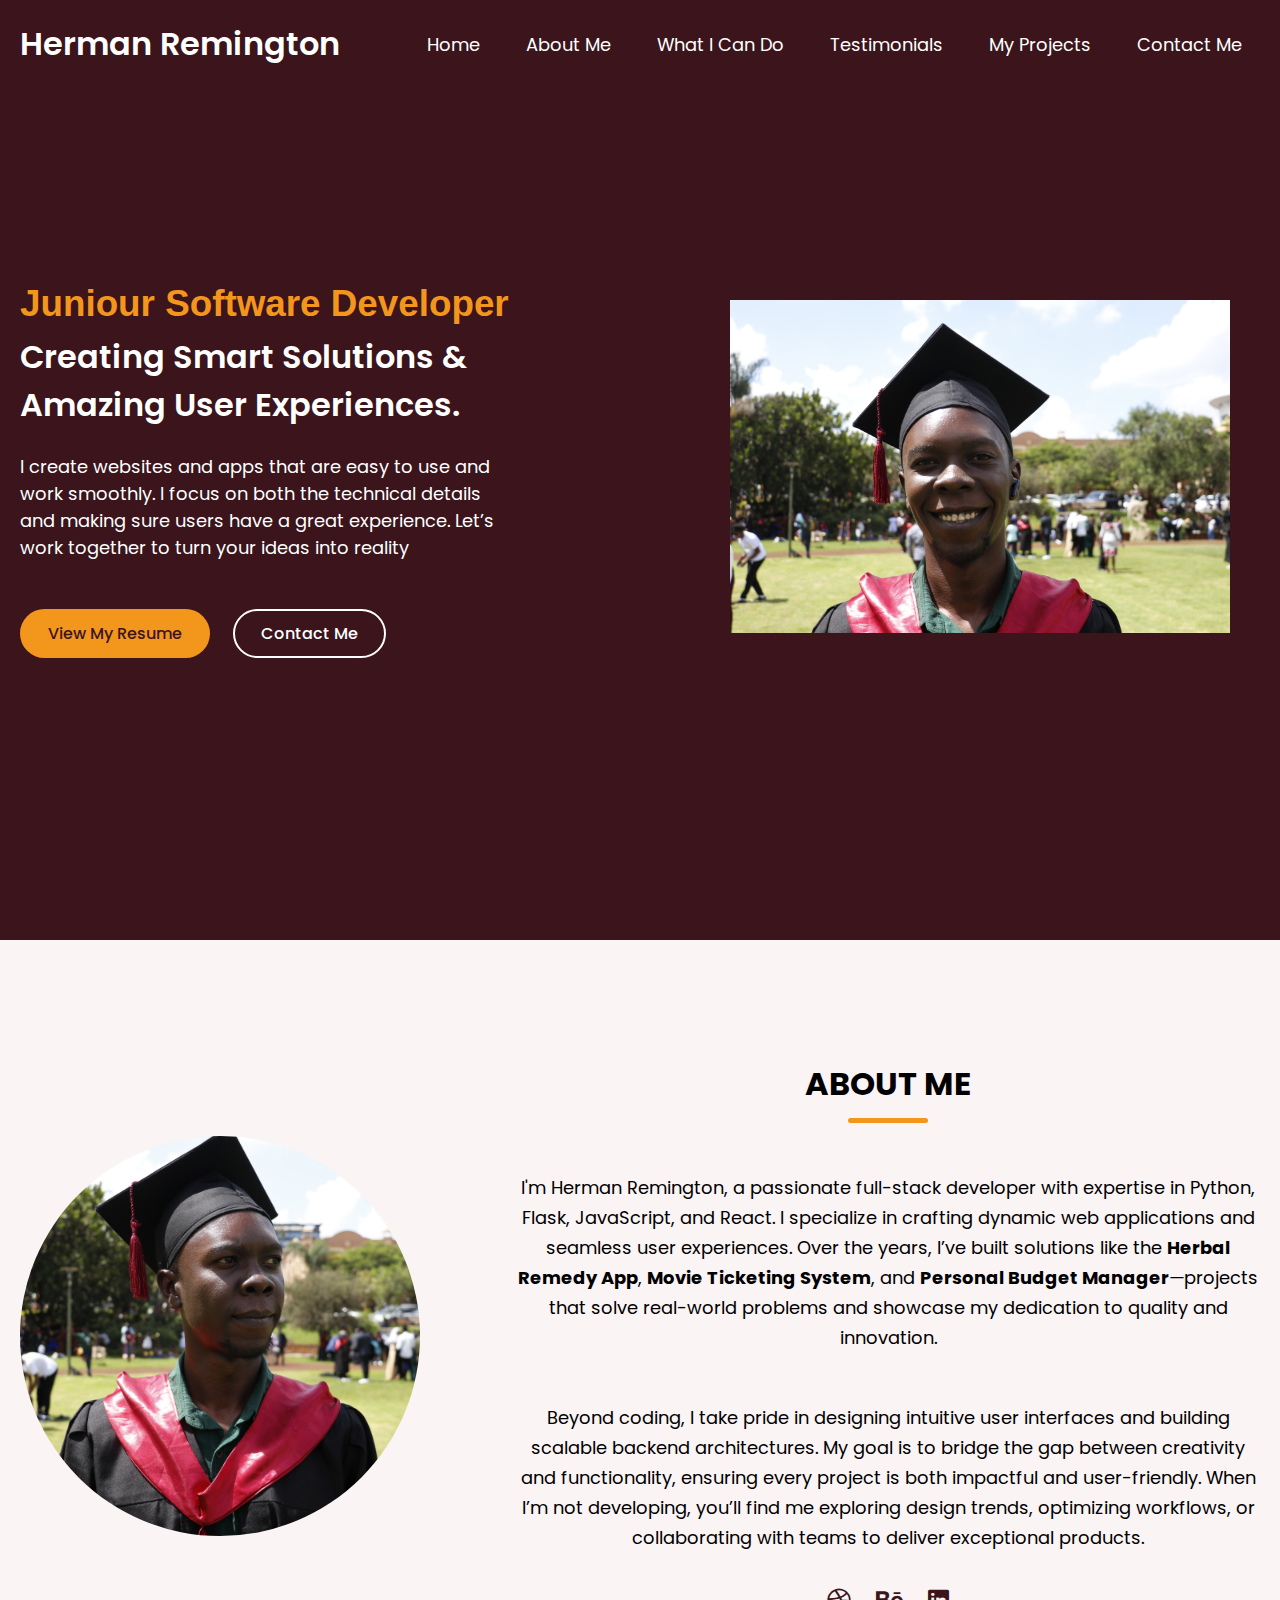
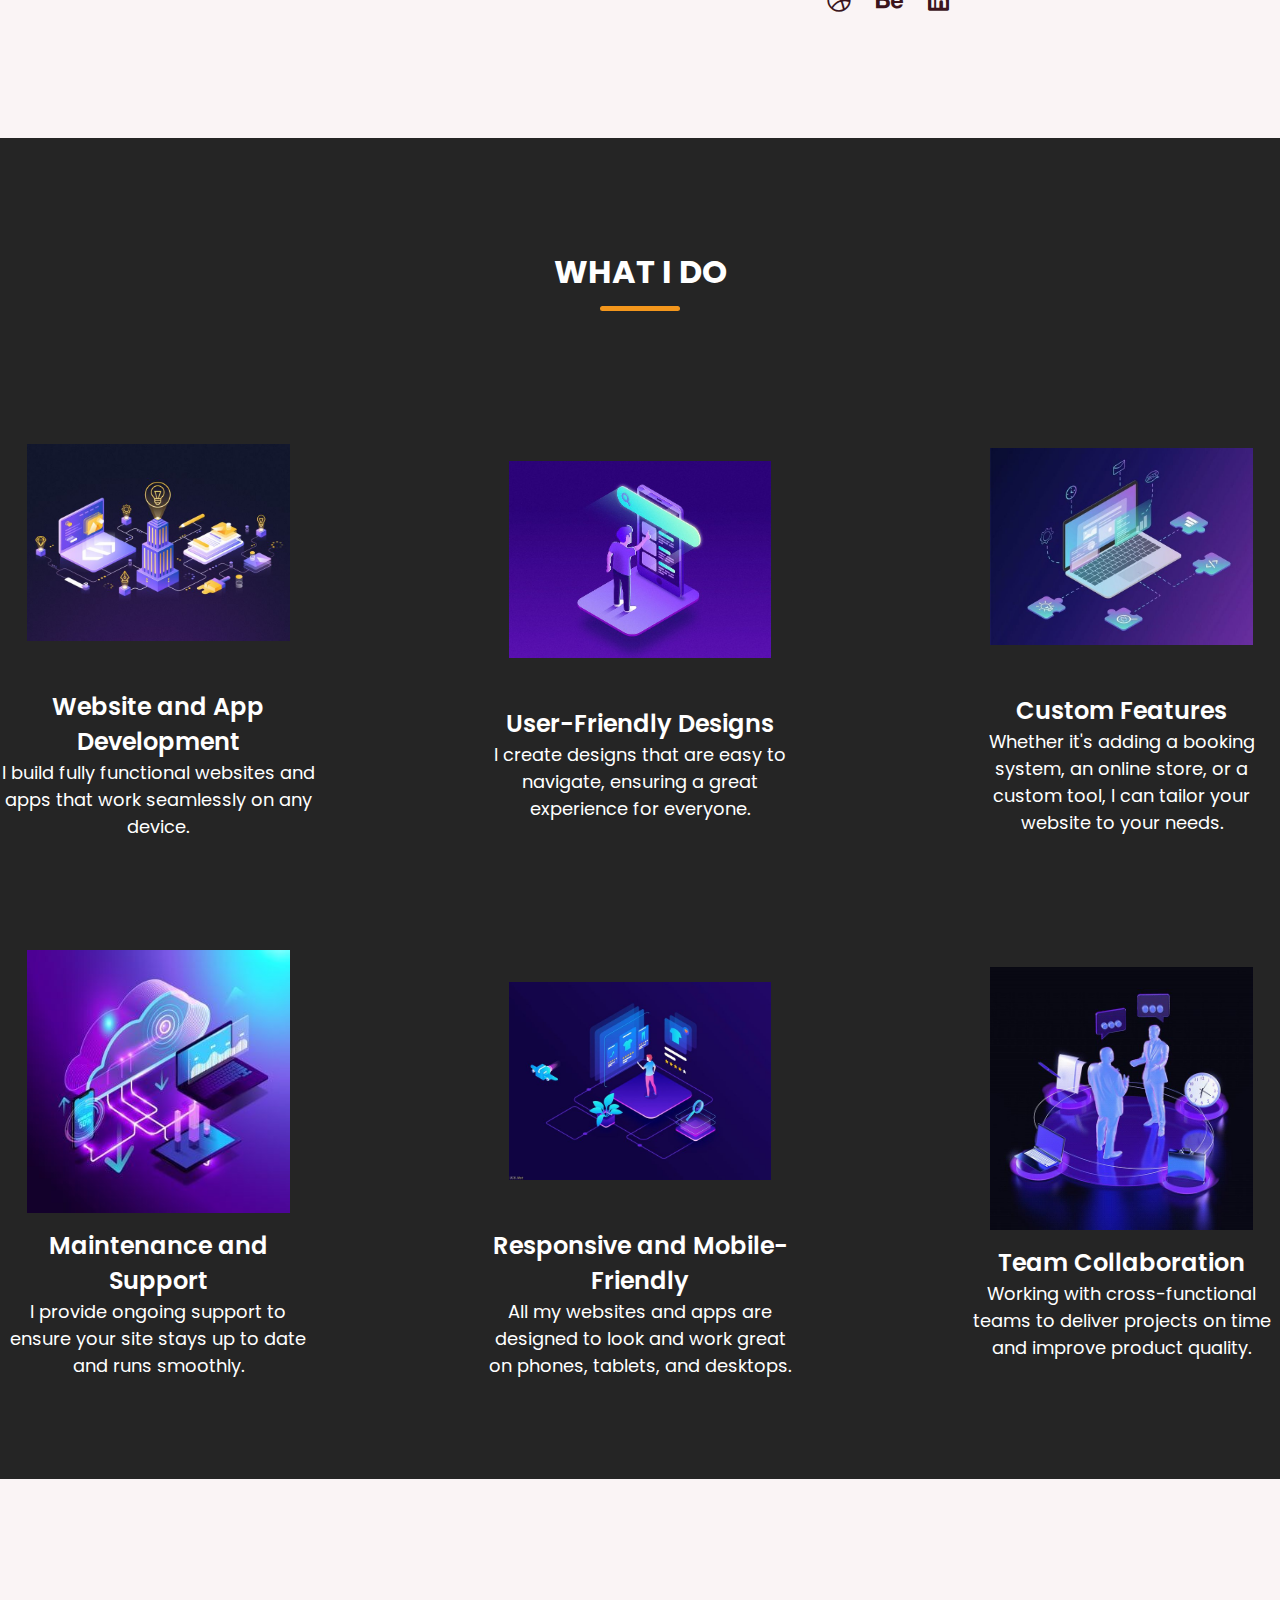
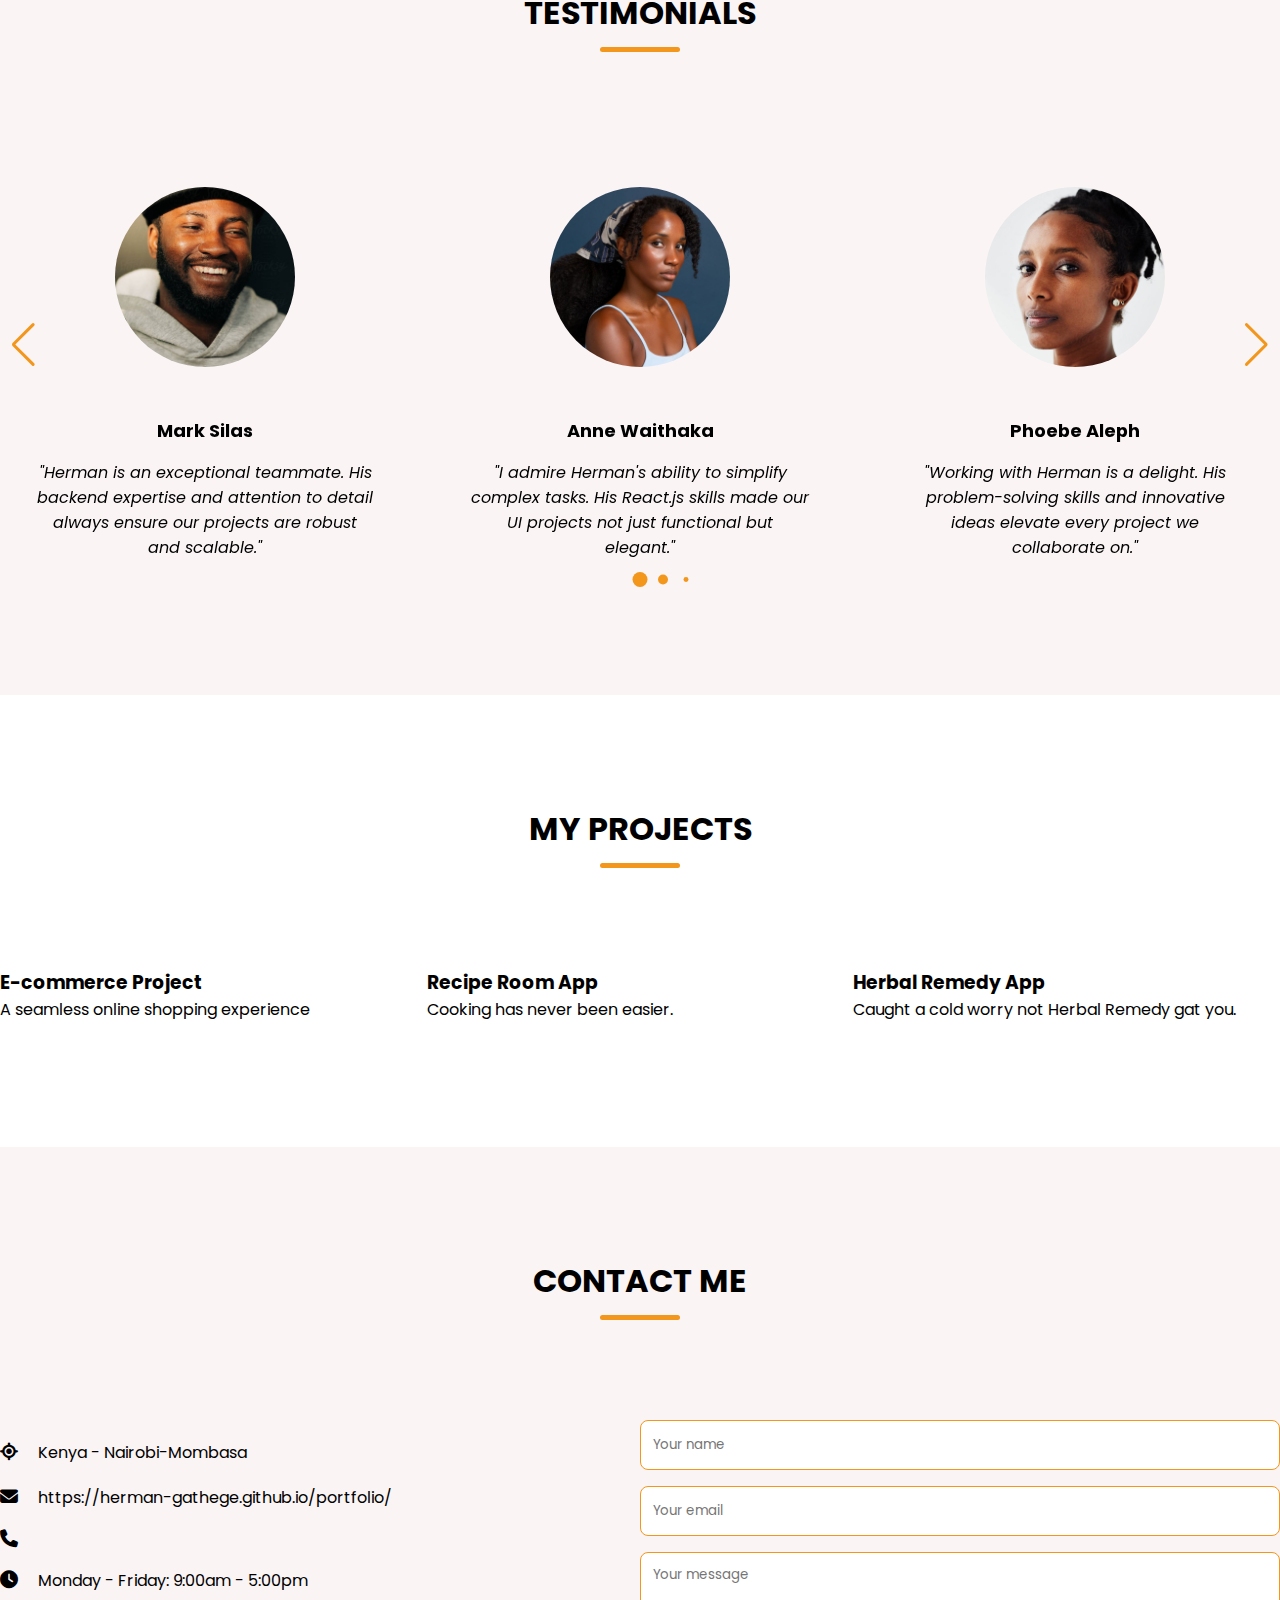
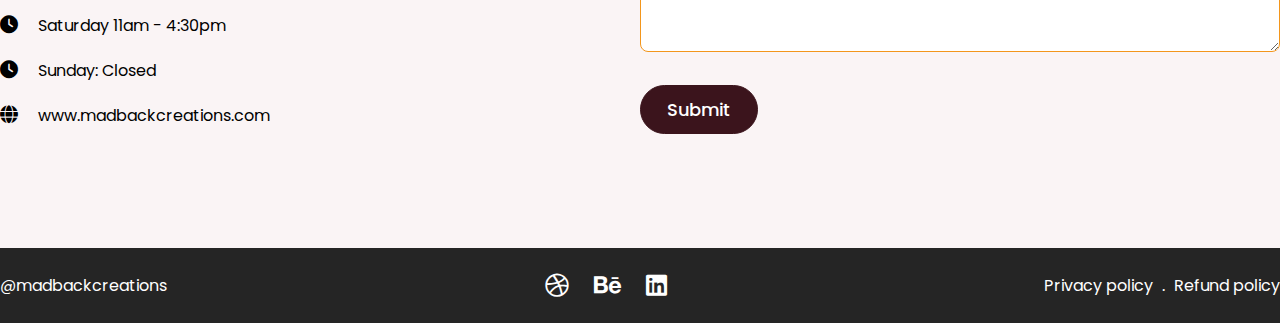
==== commit 73ea617e: "added new project" ====
--- a/index.html
+++ b/index.html
@@ -220,12 +220,12 @@
 
           <li class="gallery-item">
             <div class="project-details">
-              <h3>Everyday Finds</h3>
-              <p>Great Ecommerce Experience.</p>
+              <h3>E-commerce Project</h3>
+              <p>A seamless online shopping experience</p>
             </div>
             <a href="project3.html" >
 
-              <img src="images/everyday.png" alt="Gallery" class="gallery-image" loading="lazy">
+              <img src="images/everyday-finds/slide a.png" alt="Gallery" class="gallery-image" loading="lazy">
             </a>
 
           </li>
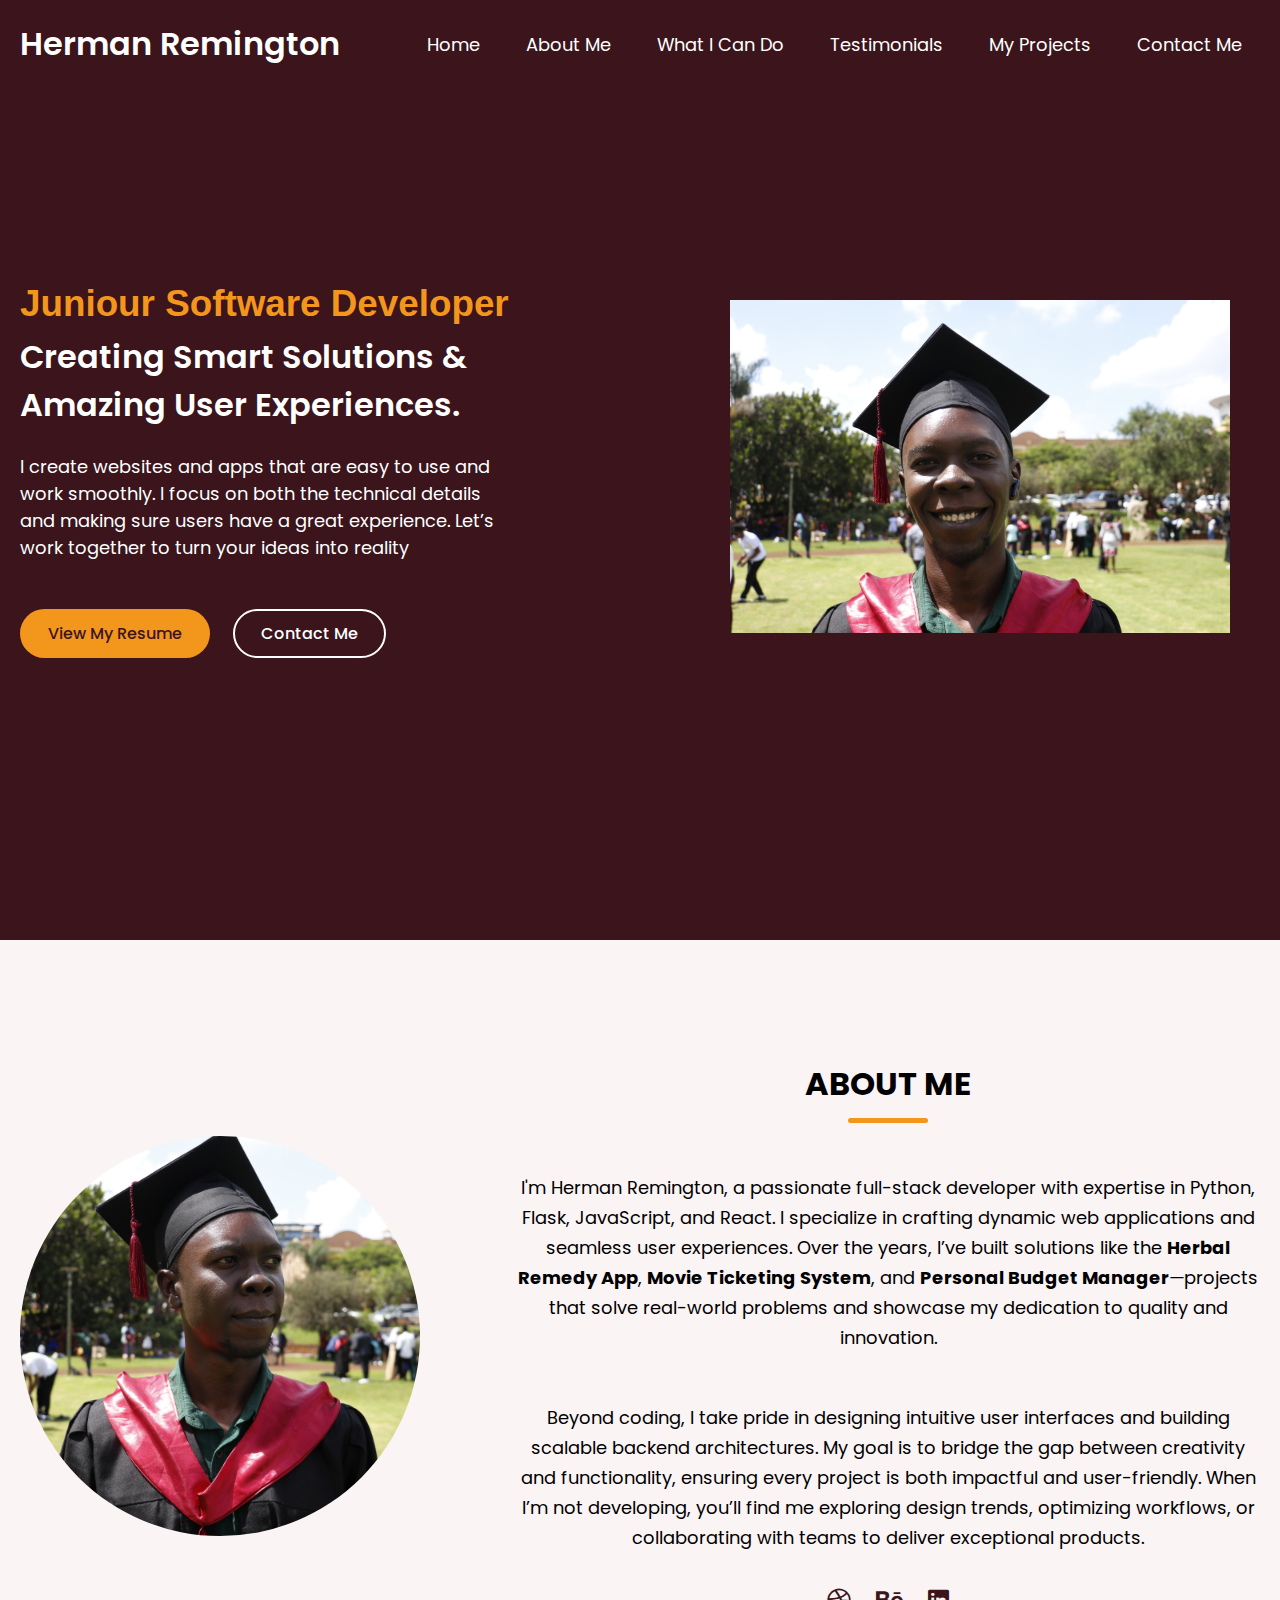
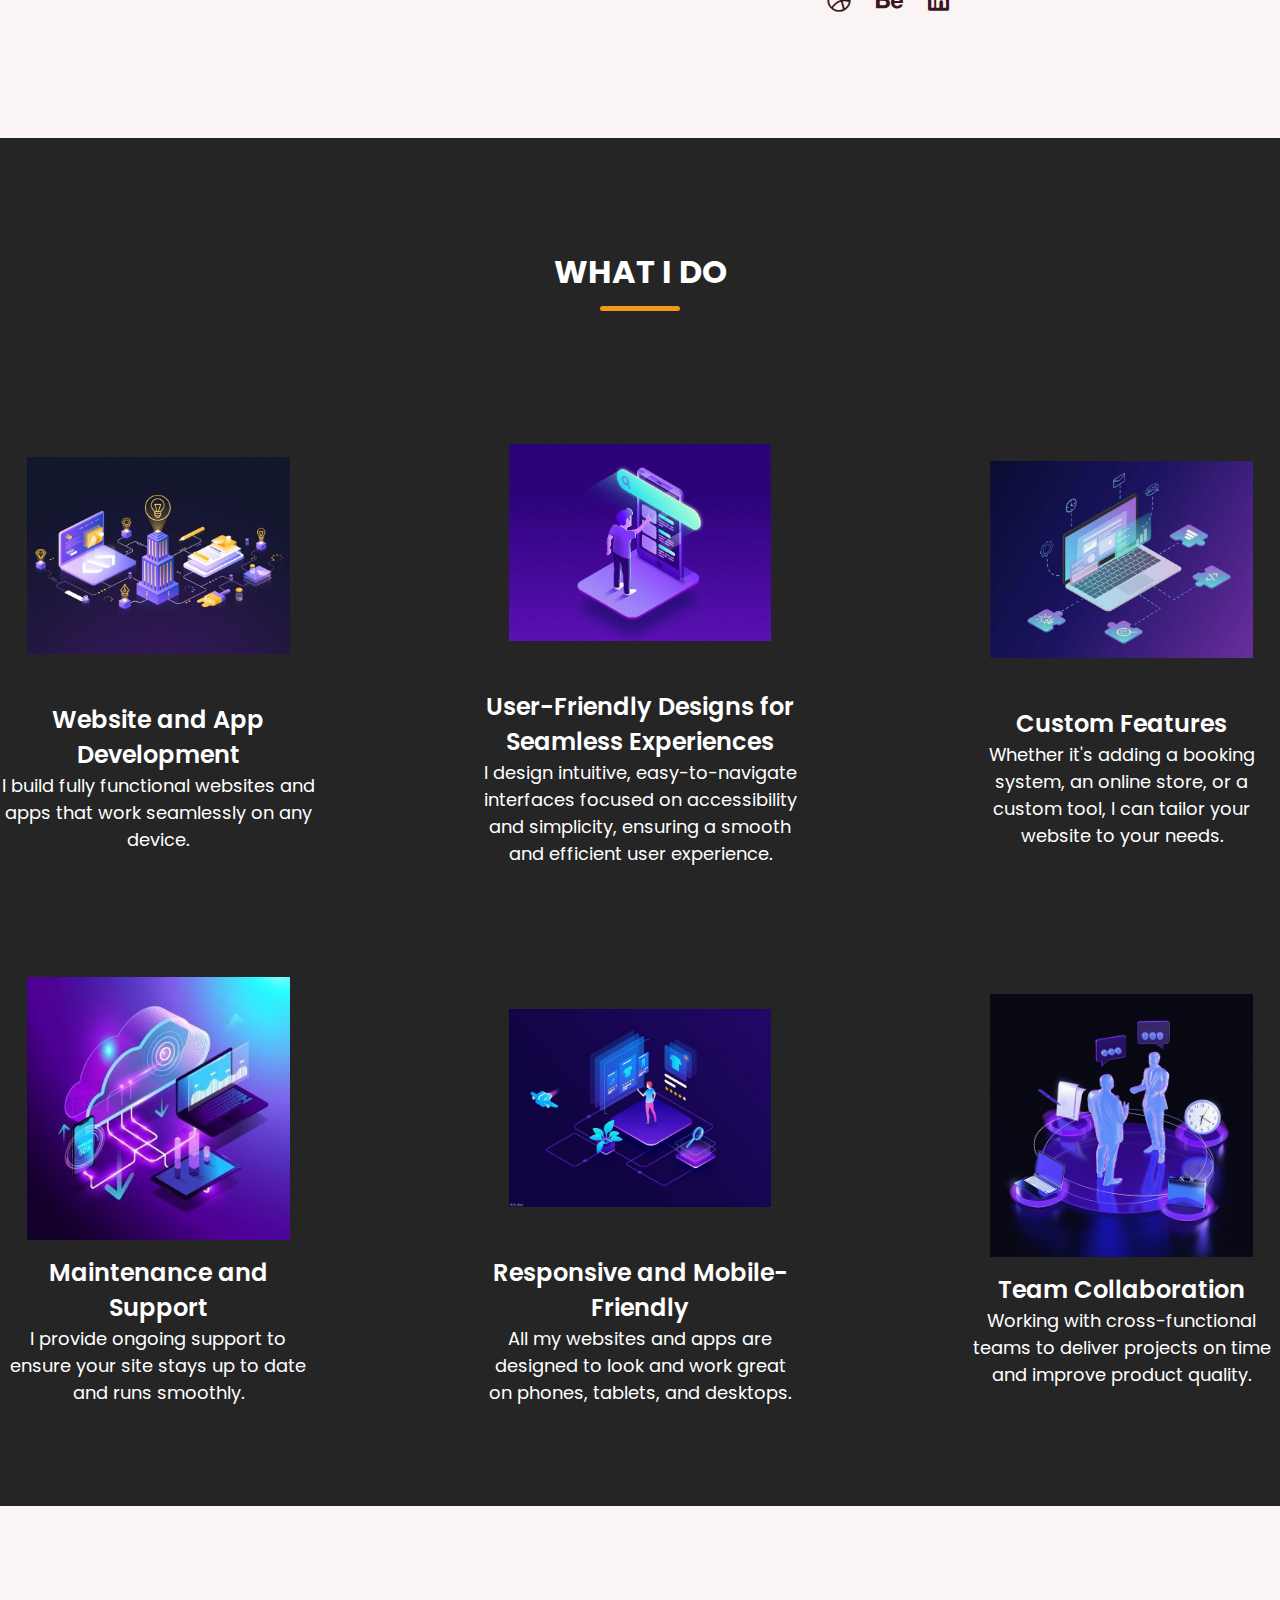
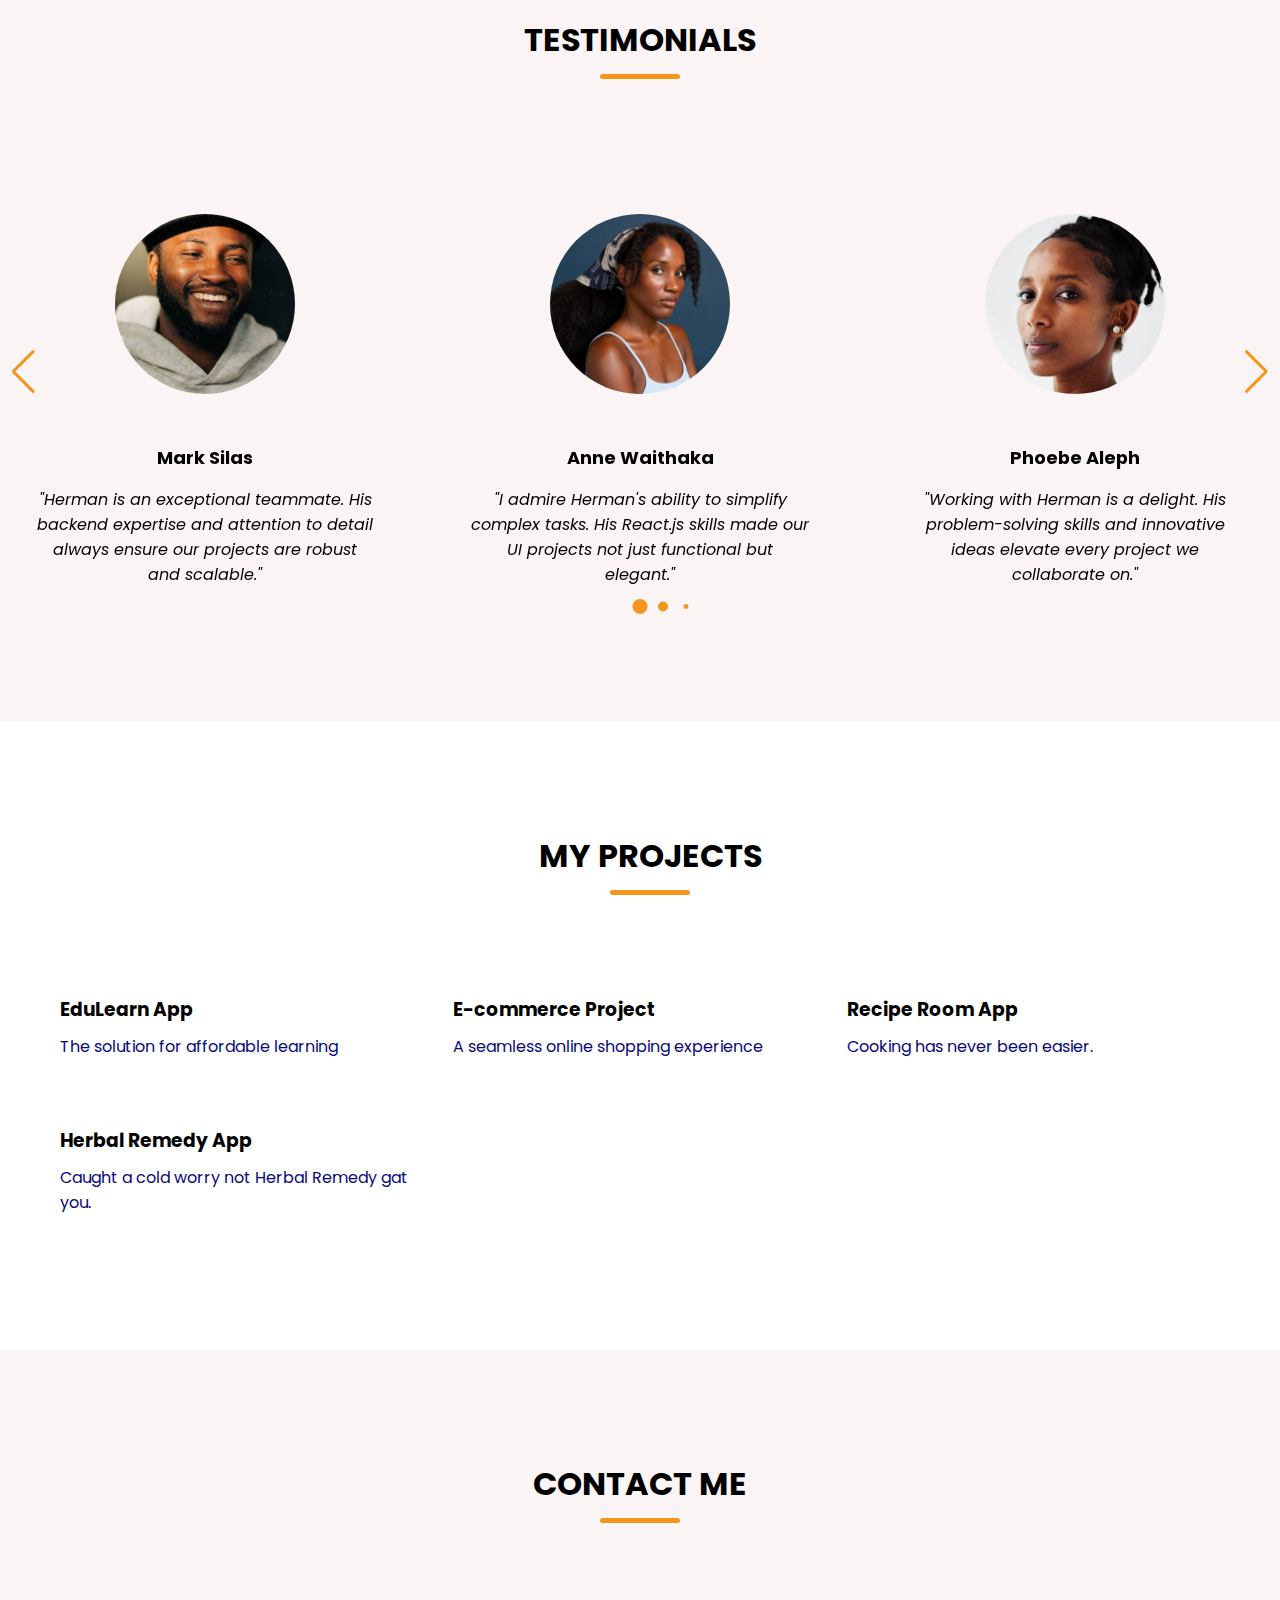
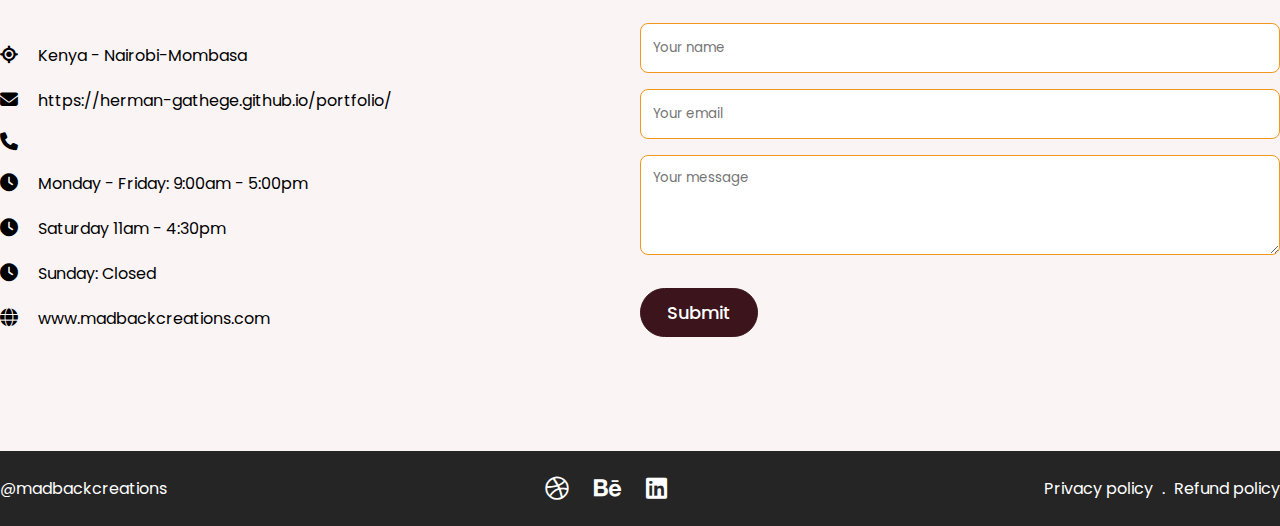
==== commit d9a44905: "added a project" ====
--- a/index.html
+++ b/index.html
@@ -57,7 +57,7 @@
           <p class="description">I create websites and apps that are easy to use and work smoothly. I focus on both the technical details and making sure users have a great experience. Let’s work together to turn your ideas into reality</p>
 
           <div class="buttons">
-            <a href="documents/Herman Updated Resume.pdf" class="button order-now" >View My Resume</a>
+            <a href="documents/Herman resume .pdf" class="button order-now" >View My Resume</a>
             <a href="#contact" class="button contact-us">Contact Me</a> <!-- Link to Contact Section -->
           </div>
         </div>
@@ -132,9 +132,11 @@
           </li>
           <li class="menu-item">
             <img src="images/user.jpeg" alt="Cold Beverages" class="menu-image" loading="lazy">
-            <h3 class="name">User-Friendly Designs</h3>
-            <p class="text">I create designs that are easy to navigate, ensuring a great experience for everyone.
-            </p>
+            <h3 class="name">User-Friendly Designs for Seamless Experiences</h3>
+<p class="text">
+  I design intuitive, easy-to-navigate interfaces focused on accessibility and simplicity, ensuring a smooth and efficient user experience.
+</p>
+
           </li>
           <li class="menu-item">
             <img src="images/custom.jpeg" alt="Refreshments" class="menu-image" loading="lazy">
@@ -217,6 +219,19 @@
       <h2 class="section-title">My Projects</h2>
       <div class="section-content">
         <ul class="gallery-list">
+
+
+          <li class="gallery-item">
+            <div class="project-details">
+              <h3>EduLearn App</h3>
+              <p>The solution for affordable learning</p>
+            </div>
+            <a href="project4.html" >
+
+              <img src="images/edulearn/slide a2.png" alt="Gallery" class="gallery-image" loading="lazy">
+            </a>
+
+          </li>
 
           <li class="gallery-item">
             <div class="project-details">
@@ -225,7 +240,7 @@
             </div>
             <a href="project3.html" >
 
-              <img src="images/everyday-finds/slide a.png" alt="Gallery" class="gallery-image" loading="lazy">
+              <img src="images/everyday-finds/slide a1.png" alt="Gallery" class="gallery-image" loading="lazy">
             </a>
 
           </li>
@@ -237,7 +252,7 @@
             </div>
             <a href="project2.html" >
 
-              <img src="images/recipe-room.png" alt="Gallery" class="gallery-image" loading="lazy">
+              <img src="images/recipe-room/slide a1.png" alt="Gallery" class="gallery-image" loading="lazy">
             </a>
 
           </li>
--- a/styles.css
+++ b/styles.css
@@ -354,8 +354,16 @@
   color: var(--primary-color);
 } 
 
-.gallery-section{
-  padding: 50px 0 100px;
+.gallery-section {
+  padding: 50px 0 100px 20px; /* Adds padding on the left side */
+  margin: 0 auto; /* Centers the section horizontally */
+  max-width: 1200px; /* Optional, limit the section width */
+}
+
+
+.gallery-section p{
+  margin: 10px 0;
+  color: rgb(9, 9, 121);
 }
 
 .gallery-section .gallery-list{
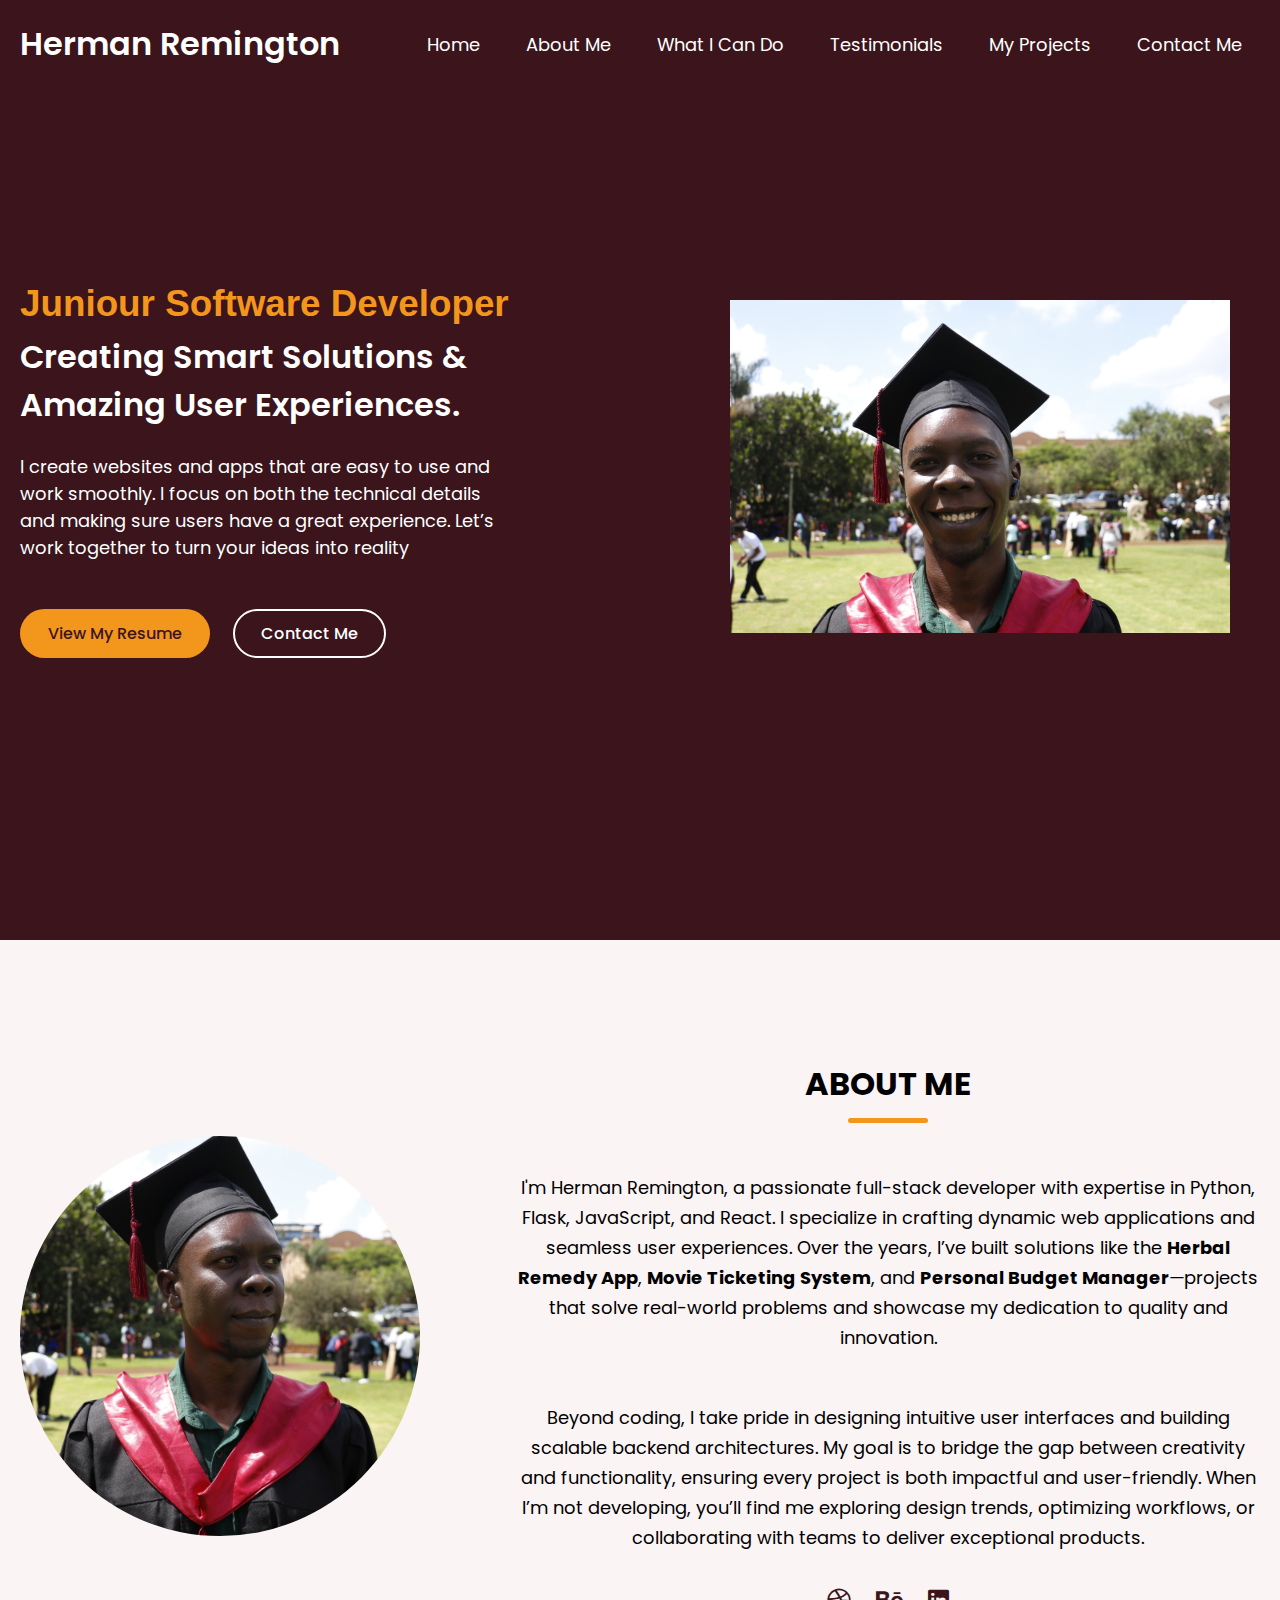
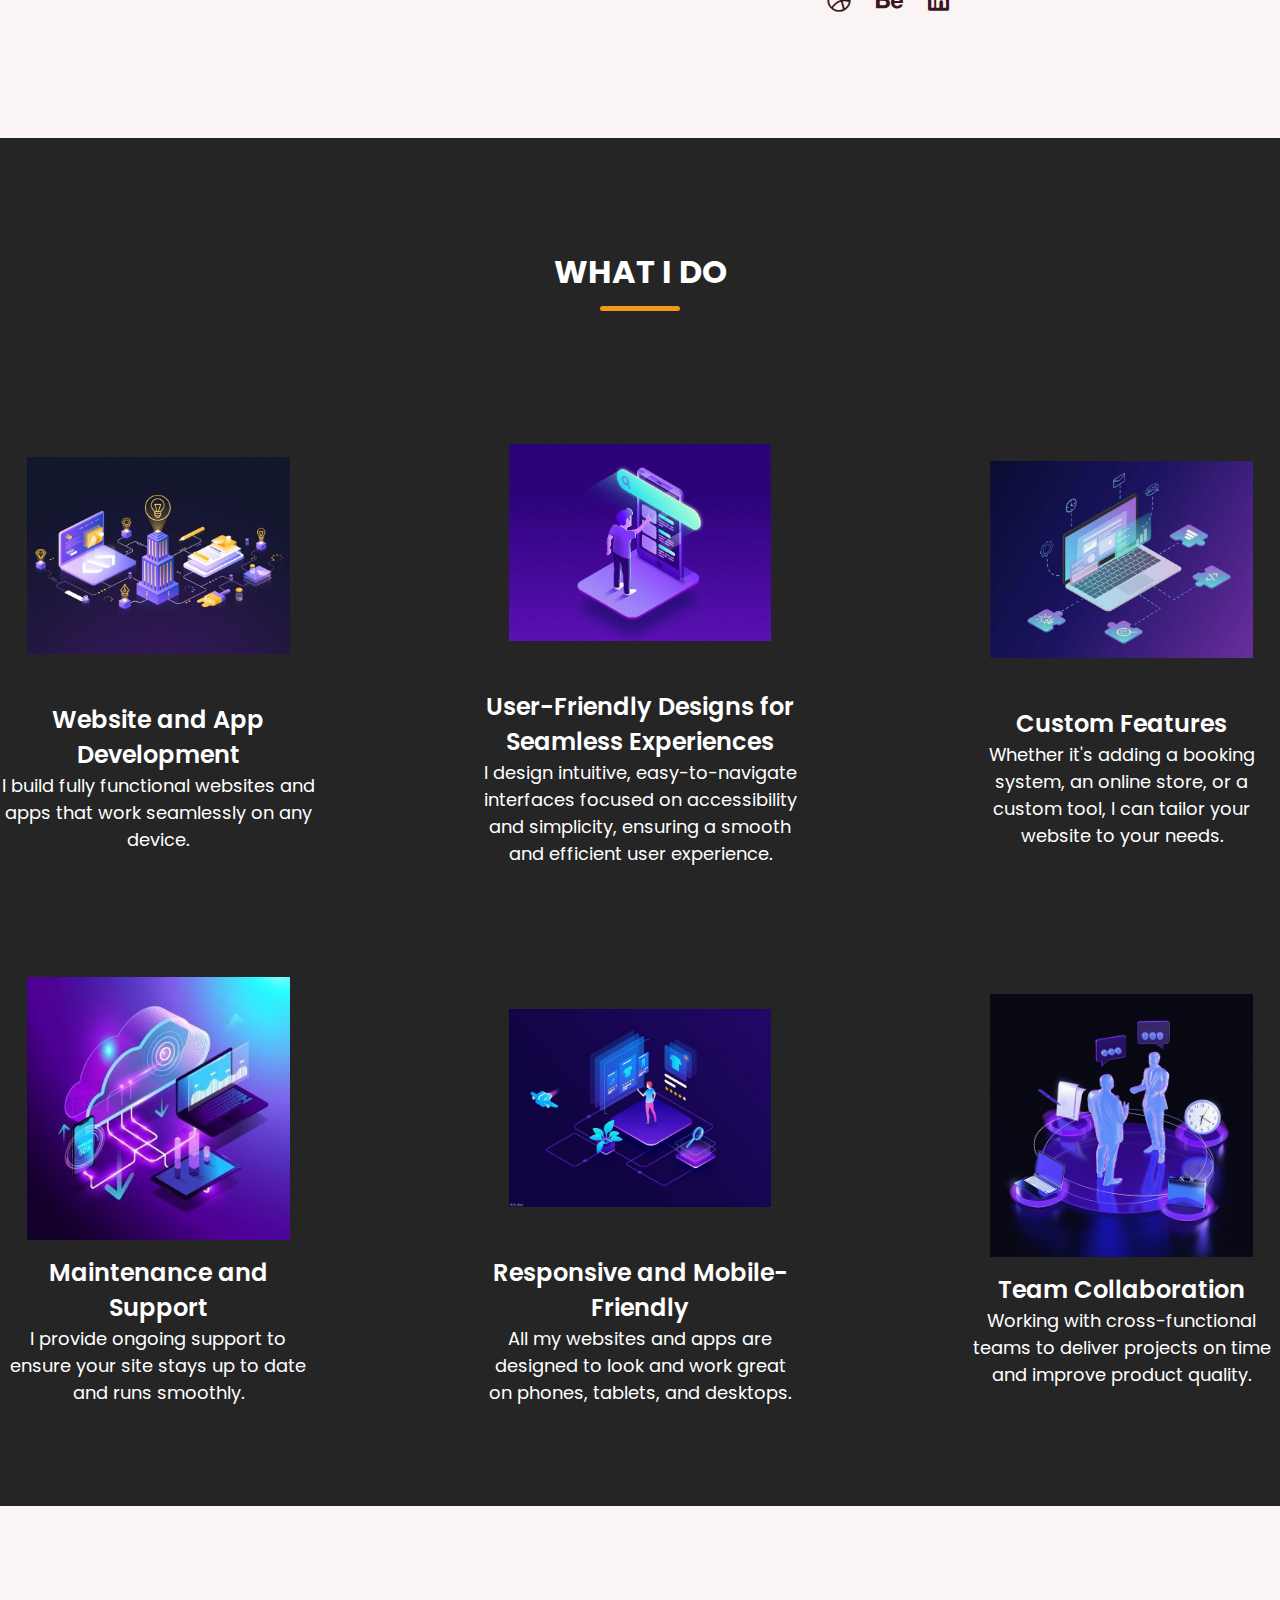
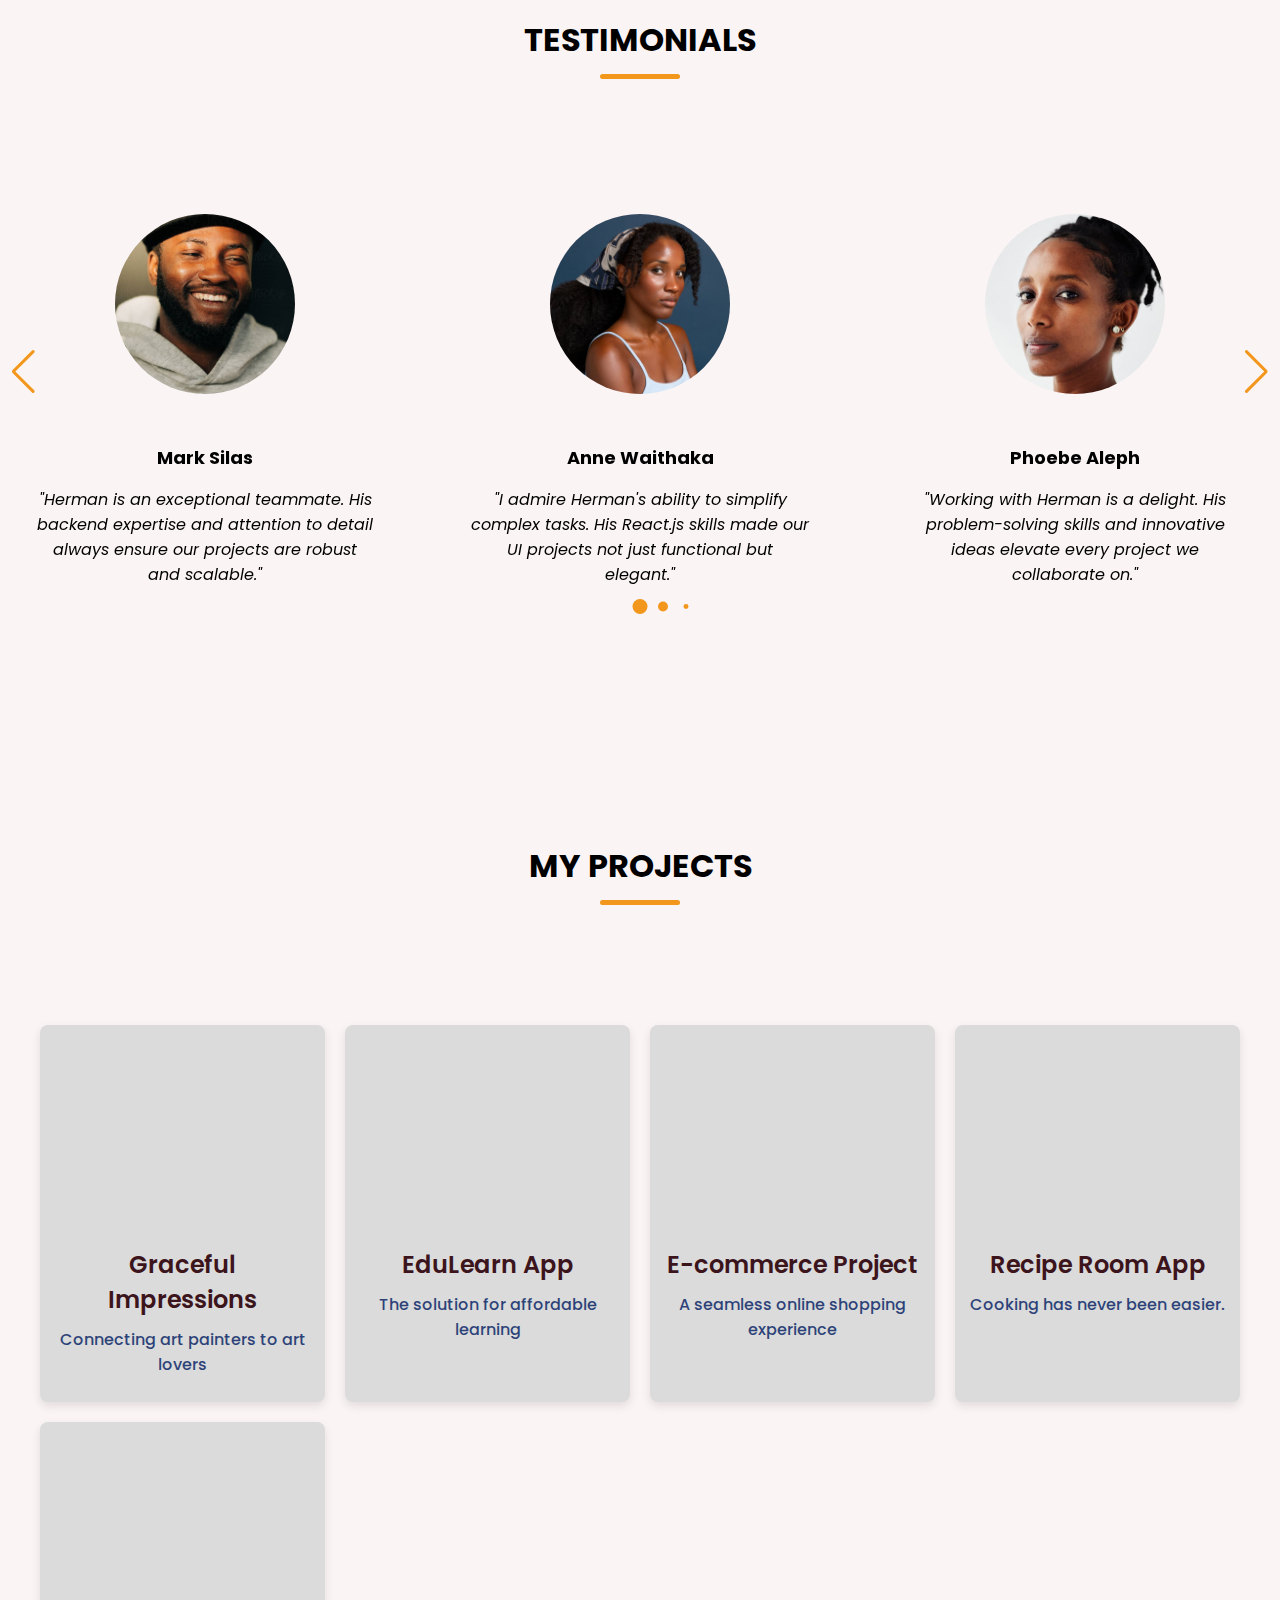
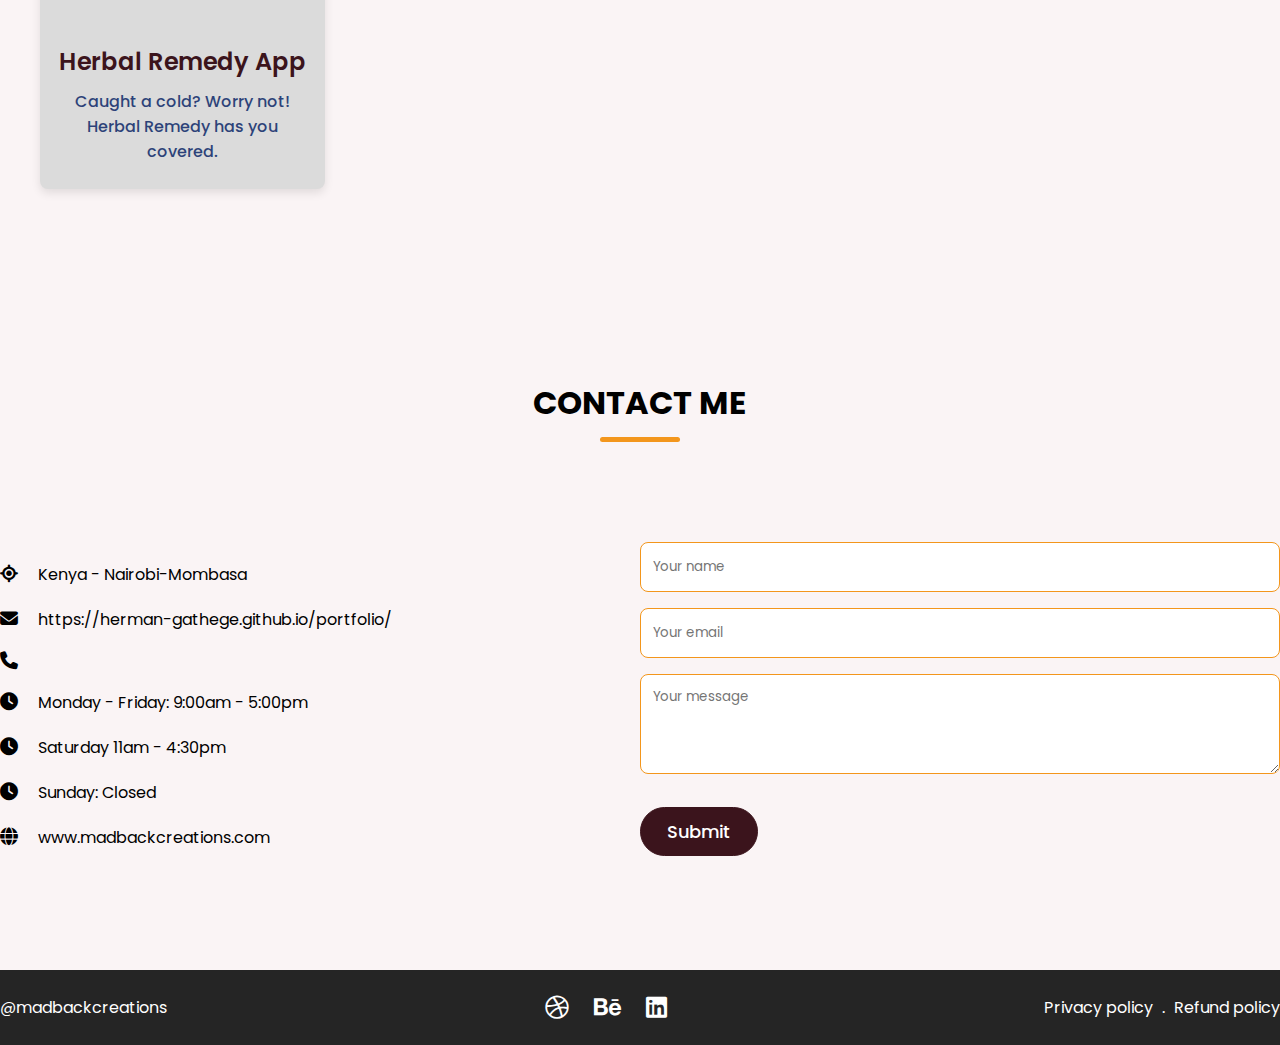
==== commit a9ee303e: "added new project" ====
--- a/index.html
+++ b/index.html
@@ -54,10 +54,12 @@
         <div class="hero-details">
           <h2 class="title">Juniour Software Developer</h2>
           <h3 class="subtitle">Creating Smart Solutions & Amazing User Experiences.</h3>
-          <p class="description">I create websites and apps that are easy to use and work smoothly. I focus on both the technical details and making sure users have a great experience. Let’s work together to turn your ideas into reality</p>
+          <p class="description">I create websites and apps that are easy to use and work smoothly. I focus on both the
+            technical details and making sure users have a great experience. Let’s work together to turn your ideas into
+            reality</p>
 
           <div class="buttons">
-            <a href="documents/Herman resume .pdf" class="button order-now" >View My Resume</a>
+            <a href="documents/Herman resume .pdf" class="button order-now">View My Resume</a>
             <a href="#contact" class="button contact-us">Contact Me</a> <!-- Link to Contact Section -->
           </div>
         </div>
@@ -133,15 +135,17 @@
           <li class="menu-item">
             <img src="images/user.jpeg" alt="Cold Beverages" class="menu-image" loading="lazy">
             <h3 class="name">User-Friendly Designs for Seamless Experiences</h3>
-<p class="text">
-  I design intuitive, easy-to-navigate interfaces focused on accessibility and simplicity, ensuring a smooth and efficient user experience.
-</p>
+            <p class="text">
+              I design intuitive, easy-to-navigate interfaces focused on accessibility and simplicity, ensuring a smooth
+              and efficient user experience.
+            </p>
 
           </li>
           <li class="menu-item">
             <img src="images/custom.jpeg" alt="Refreshments" class="menu-image" loading="lazy">
             <h3 class="name">Custom Features</h3>
-            <p class="text">Whether it's adding a booking system, an online store, or a custom tool, I can tailor your website to your needs.
+            <p class="text">Whether it's adding a booking system, an online store, or a custom tool, I can tailor your
+              website to your needs.
             </p>
           </li>
           <li class="menu-item">
@@ -151,17 +155,18 @@
             </p>
           </li>
           <li class="menu-item">
-              <img src="images/responsive.jpeg" alt="burger & french fries" class="menu-image" loading="lazy">
-              <h3 class="name">Responsive and Mobile-Friendly</h3>
-              <p class="text">All my websites and apps are designed to look and work great on phones, tablets, and desktops.</p>
-            </li>
+            <img src="images/responsive.jpeg" alt="burger & french fries" class="menu-image" loading="lazy">
+            <h3 class="name">Responsive and Mobile-Friendly</h3>
+            <p class="text">All my websites and apps are designed to look and work great on phones, tablets, and
+              desktops.</p>
+          </li>
           <li class="menu-item">
             <img src="images/team.jpeg" alt="desserts" class="menu-image" loading="lazy">
             <h3 class="name">Team Collaboration</h3>
             <p class="text">Working with cross-functional teams to deliver projects on time and improve product quality.
             </p>
           </li>
-          
+
         </ul>
       </div>
     </section>
@@ -215,18 +220,29 @@
 
     <!-- My projects section -->
 
-    <section class="gallery-section" id="gallery">
+    <!-- <section class="gallery-section" id="gallery">
       <h2 class="section-title">My Projects</h2>
       <div class="section-content">
         <ul class="gallery-list">
 
+          <li class="gallery-item">
+            <div class="project-details">
+              <h3>Graceful Impressions</h3>
+              <p>Connecting art painters to art lovers</p>
+            </div>
+            <a href="project5.html">
+
+              <img src="images/graceful/slide a2.png" alt="Gallery" class="gallery-image" loading="lazy">
+            </a>
+
+          </li>
 
           <li class="gallery-item">
             <div class="project-details">
               <h3>EduLearn App</h3>
               <p>The solution for affordable learning</p>
             </div>
-            <a href="project4.html" >
+            <a href="project4.html">
 
               <img src="images/edulearn/slide a2.png" alt="Gallery" class="gallery-image" loading="lazy">
             </a>
@@ -238,7 +254,7 @@
               <h3>E-commerce Project</h3>
               <p>A seamless online shopping experience</p>
             </div>
-            <a href="project3.html" >
+            <a href="project3.html">
 
               <img src="images/everyday-finds/slide a1.png" alt="Gallery" class="gallery-image" loading="lazy">
             </a>
@@ -250,7 +266,7 @@
               <h3>Recipe Room App</h3>
               <p>Cooking has never been easier.</p>
             </div>
-            <a href="project2.html" >
+            <a href="project2.html">
 
               <img src="images/recipe-room/slide a1.png" alt="Gallery" class="gallery-image" loading="lazy">
             </a>
@@ -262,37 +278,74 @@
               <h3>Herbal Remedy App</h3>
               <p>Caught a cold worry not Herbal Remedy gat you.</p>
             </div>
-            <a href="project1.html" >
+            <a href="project1.html">
 
               <img src="images/herbal-repo.png" alt="Gallery" class="gallery-image" loading="lazy">
             </a>
 
           </li>
-
-
-
-
-
-
-
-          <!-- <li class="gallery-item">
-              <img src="images/gallery-3.jpg" alt="Gallery" class="gallery-image">
-            </li> -->
-
-          <!-- <li class="gallery-item">
-              <img src="images/gallery-4.jpg" alt="Gallery" class="gallery-image">
-            </li> -->
-
-          <!-- <li class="gallery-item">
-              <img src="images/gallery-5.jpg" alt="Gallery" class="gallery-image">
-            </li> -->
-
-          <!-- <li class="gallery-item">
-              <img src="images/gallery-6.jpg" alt="Gallery" class="gallery-image">
-            </li> -->
+          
         </ul>
       </div>
-    </section>
+    </section> -->
+
+    <section class="gallery-section" id="gallery">
+      <h2 class="section-title">My Projects</h2>
+      <div class="gallery-grid">
+        
+        <div class="gallery-card">
+          <a href="project5.html">
+            <img src="images/graceful/slide a2.png" alt="Graceful Impressions" class="gallery-image" loading="lazy">
+            <div class="project-info">
+              <h3>Graceful Impressions</h3>
+              <p>Connecting art painters to art lovers</p>
+            </div>
+          </a>
+        </div>
+    
+        <div class="gallery-card">
+          <a href="project4.html">
+            <img src="images/edulearn/slide a2.png" alt="EduLearn App" class="gallery-image" loading="lazy">
+            <div class="project-info">
+              <h3>EduLearn App</h3>
+              <p>The solution for affordable learning</p>
+            </div>
+          </a>
+        </div>
+    
+        <div class="gallery-card">
+          <a href="project3.html">
+            <img src="images/everyday-finds/slide a1.png" alt="E-commerce Project" class="gallery-image" loading="lazy">
+            <div class="project-info">
+              <h3>E-commerce Project</h3>
+              <p>A seamless online shopping experience</p>
+            </div>
+          </a>
+        </div>
+    
+        <div class="gallery-card">
+          <a href="project2.html">
+            <img src="images/recipe-room/slide a1.png" alt="Recipe Room App" class="gallery-image" loading="lazy">
+            <div class="project-info">
+              <h3>Recipe Room App</h3>
+              <p>Cooking has never been easier.</p>
+            </div>
+          </a>
+        </div>
+    
+        <div class="gallery-card">
+          <a href="project1.html">
+            <img src="images/herbal-repo.png" alt="Herbal Remedy App" class="gallery-image" loading="lazy">
+            <div class="project-info">
+              <h3>Herbal Remedy App</h3>
+              <p>Caught a cold? Worry not! Herbal Remedy has you covered.</p>
+            </div>
+          </a>
+        </div>
+    
+      </div>
+    </section>
+    
 
     <!-- Contact section -->
     <section class="contact-section" id="contact">
--- a/styles.css
+++ b/styles.css
@@ -354,16 +354,81 @@
   color: var(--primary-color);
 } 
 
+/* .gallery-section {
+  padding: 50px 0 100px 20px;
+  margin: 0 auto; 
+  max-width: 1200px; 
+} */
+
+/* Gallery Section */
 .gallery-section {
-  padding: 50px 0 100px 20px; /* Adds padding on the left side */
-  margin: 0 auto; /* Centers the section horizontally */
-  max-width: 1200px; /* Optional, limit the section width */
-}
-
+  text-align: center;
+  padding: 60px 20px;
+  background: var(--light-pink-color);
+}
+
+/* Gallery Grid */
+.gallery-grid {
+  display: grid;
+  grid-template-columns: repeat(auto-fit, minmax(280px, 1fr));
+  gap: 20px;
+  max-width: var(--site-max-width);
+  margin: 0 auto;
+  padding: 20px;
+}
+
+/* Project Card */
+.gallery-card {
+  overflow: hidden;
+  border-radius: var(--border-radius-s);
+  box-shadow: 0 4px 10px rgba(0, 0, 0, 0.1);
+  background: #dbdbdb;
+  transition: transform 0.3s ease, box-shadow 0.3s ease;
+}
+
+.gallery-card:hover {
+  transform: translateY(-5px);
+  box-shadow: 0 8px 20px rgba(0, 0, 0, 0.15);
+}
+
+/* Image Styling */
+.gallery-card img {
+  width: 100%;
+  height: 200px;
+  object-fit: cover;
+  border-top-left-radius: var(--border-radius-s);
+  border-top-right-radius: var(--border-radius-s);
+  transition: transform 0.3s ease;
+}
+
+.gallery-card:hover img {
+  transform: scale(1.05);
+}
+
+/* Project Info */
+.project-info {
+  padding: 15px;
+  text-align: center;
+}
+
+.project-info h3 {
+  font-size: var(--font-size-1);
+  font-weight: var(--font-weight-semibold);
+  margin-bottom: 5px;
+  color: var(--primary-color);
+}
+
+.project-info p {
+  font-size: var(--font-size-s);
+  color: var(--dark-color);
+  opacity: 0.8;
+}
 
 .gallery-section p{
+  font-size: var(--font-size-n);
   margin: 10px 0;
-  color: rgb(9, 9, 121);
+  color: rgb(1, 27, 99);
+  font-weight: var(--font-weight-medium);
 }
 
 .gallery-section .gallery-list{
